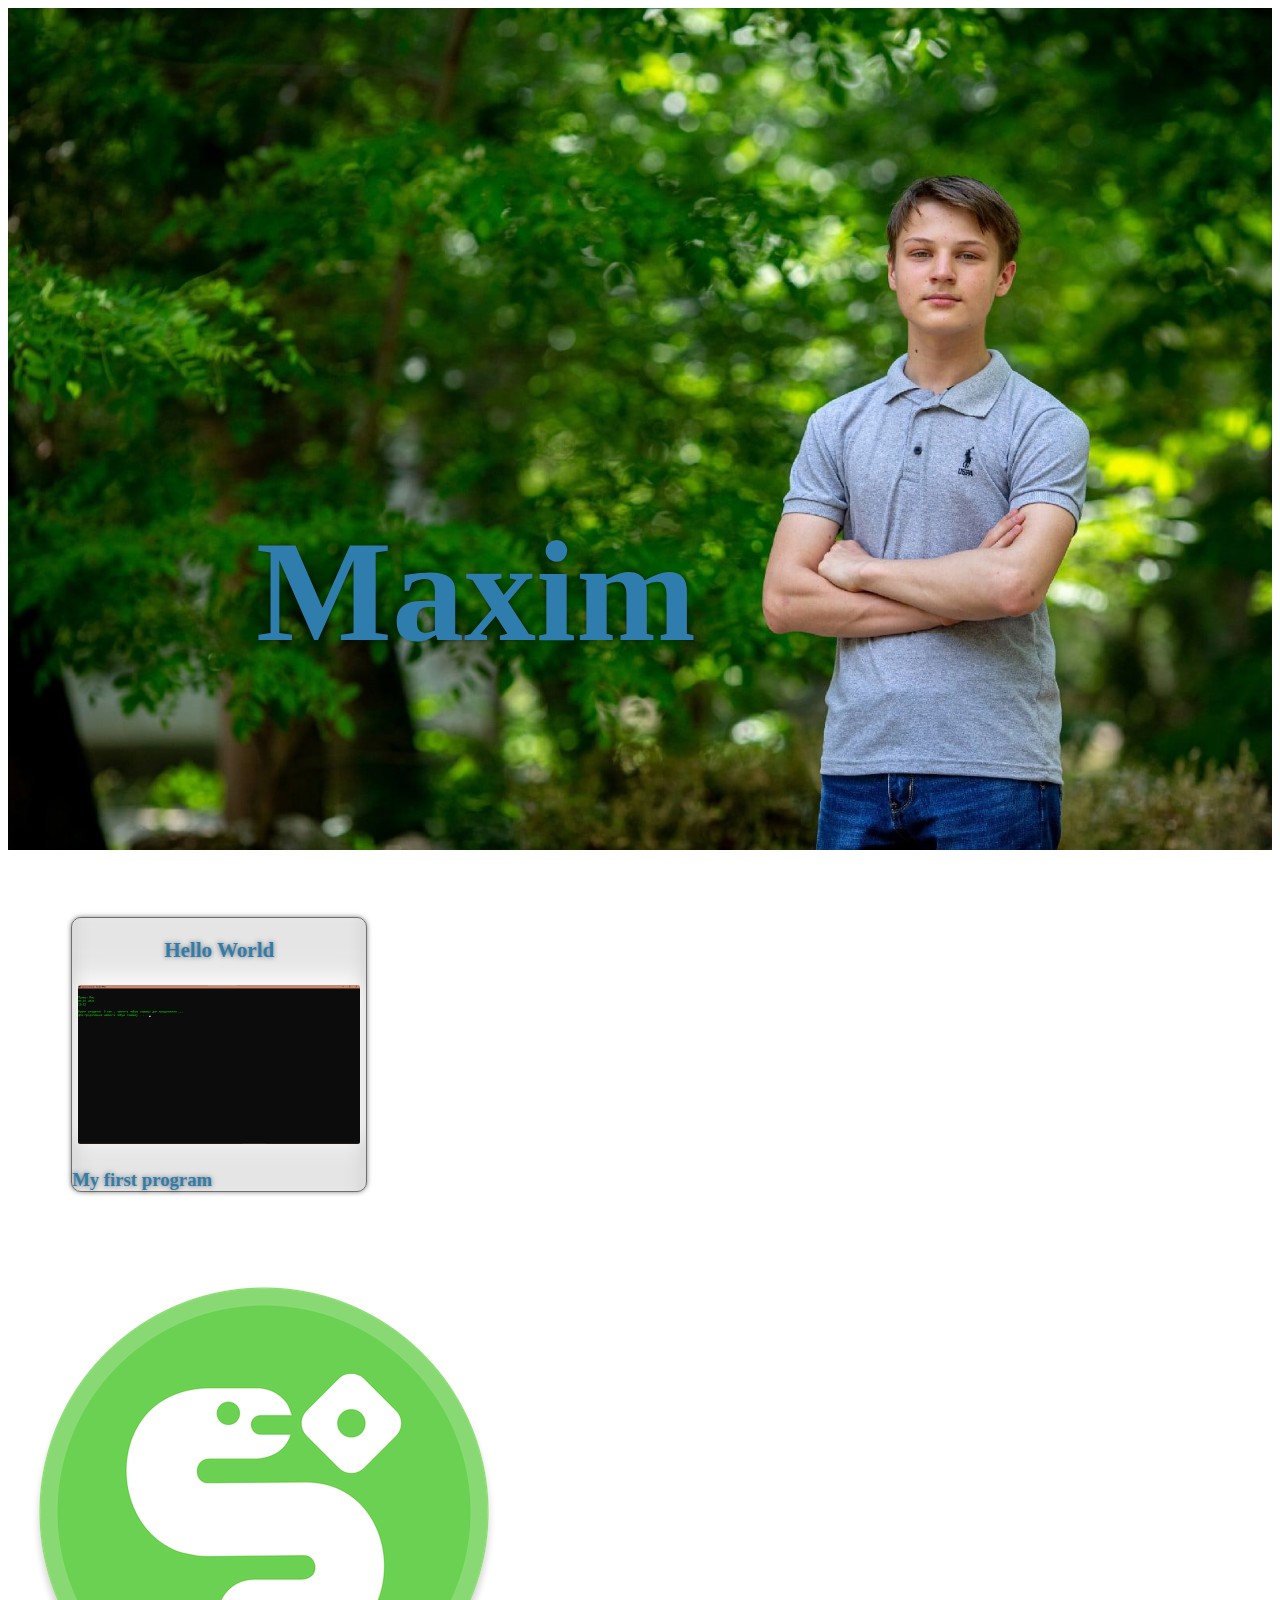
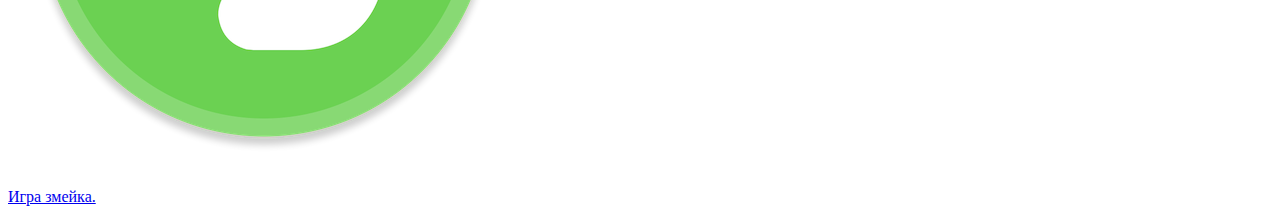
==== index.html @ 9c8da4fb "block alpha" ====
﻿<!DOCTYPE html>
<html lang="en">
<head>
    <meta charset="UTF-8">
    <meta name="viewport" content="width=device-width, initial-scale=1.0">
    <title>Portfolio</title>
    <!-- Bootstrap CSS (jsDelivr CDN) -->
  <link href="https://cdn.jsdelivr.net/npm/bootstrap@5.0.0/dist/css/bootstrap.min.css" rel="stylesheet" integrity="sha384-wEmeIV1mKuiNpC+IOBjI7aAzPcEZeedi5yW5f2yOq55WWLwNGmvvx4Um1vskeMj0" crossorigin="anonymous">
  <!-- Bootstrap Bundle JS (jsDelivr CDN) -->
  <script defer src="https://cdn.jsdelivr.net/npm/bootstrap@5.0.0/dist/js/bootstrap.bundle.min.js" integrity="sha384-p34f1UUtsS3wqzfto5wAAmdvj+osOnFyQFpp4Ua3gs/ZVWx6oOypYoCJhGGScy+8" crossorigin="anonymous">
  </script>
    <link rel="shortcut icon" href="js/Snake/snake.ico" type="image/x-icon">
    <link rel="stylesheet" href="css/style.css">
</head>
<body>
    <header>
        <div class="img-fluid">
            <img src="img/photo.jpg" class="header-img" alt="">
            <p class="header-text">Maxim</p>
        </div>
    </header>
    <main>
        <!--MY PROGRAMS-->
        <section>
            <div class='program'>
                <div class='prog-name'>
                    <h3>Hello World</h3>
                </div>
                <div class='prog-image'>
                    <img src="img/Hello World(batch).png" class='prog-image' alt="">
                </div>
                <div class='prog-desc'>
                    <h3>My first program</h3>
                </div>
            </div>
        </section>
    </main>
    <footer class='footer'>
        <a href="js/Snake/snake.html"
		onclick="window.open(this.href, '', 'scrollbars=1, height='+Math.min(710, screen.availHeight)+', width='+Math.min(835, screen.availWidth)); return false;">
		<img src="js/Snake/Snake.png"/><br />
        <p>Игра змейка.</p>
    </a>
    </footer>
    <script src="js/Script.js"></script>
    <script src="style.css"></script>
</body>
</html>
---- css/style.css ----
header{
    left: 0px;
    right: 0px;
    top: 0px;
}

/* MAXIM */
.header-text{
    position:absolute;
    left: 20%;
    right: 10%;
    top: 40%;
    bottom: 40%;

    font-family: Verdana;
    font-style: normal;
    font-weight: bold;
    font-size: 144px;
    line-height: 175px;

    color: #2F7DAC;

    text-shadow: 0px 0px 5px rgba(0, 0, 0, 0.5);
}

.header-img{
    width: 100%;
    height: auto;
}

#title{
    background-color:Red;
}

.program{
    margin: 5%;
    width: 296px;
    height: 275px;
    left: 23px;
    top: 16px;
    background: #FFFFFF;
    border: 1px solid #6F6F6F;
    box-sizing: border-box;
    box-shadow: 0px 0px 5px rgba(0, 0, 0, 0.5), inset 0px -50px 20px rgba(0, 0, 0, 0.1), inset 0px 60px 25px rgba(0, 0, 0, 0.1);
    border-radius: 10px;
}

.prog-name{
    /* Name */
    margin: 5%;
    top: 32px;
    text-align: center;
    
    font-family: Verdana;
    font-style: normal;
    font-weight: bold;
    font-size: 18px;
    line-height: 22px;
    /* identical to box height */
    
    
    color: #2F7DAC;
    
    text-shadow: 0px 0px 5px rgba(0, 0, 0, 0.5);
}

.prog-image{
    margin: 1%;
    width: 98%;
    right: 38.33px;
    top: 23.67%;
    bottom: 23.71%;
    border-radius: 2px;
}

.prog-desc{
    text-align: left;
    
    font-family: Verdana;
    font-style: normal;
    font-weight: bold;
    font-size: 16px;
    line-height: 19px;
    /* identical to box height */
    
    
    color: #2F7DAC;
    
    text-shadow: 0px 0px 5px rgba(0, 0, 0, 0.5);
}
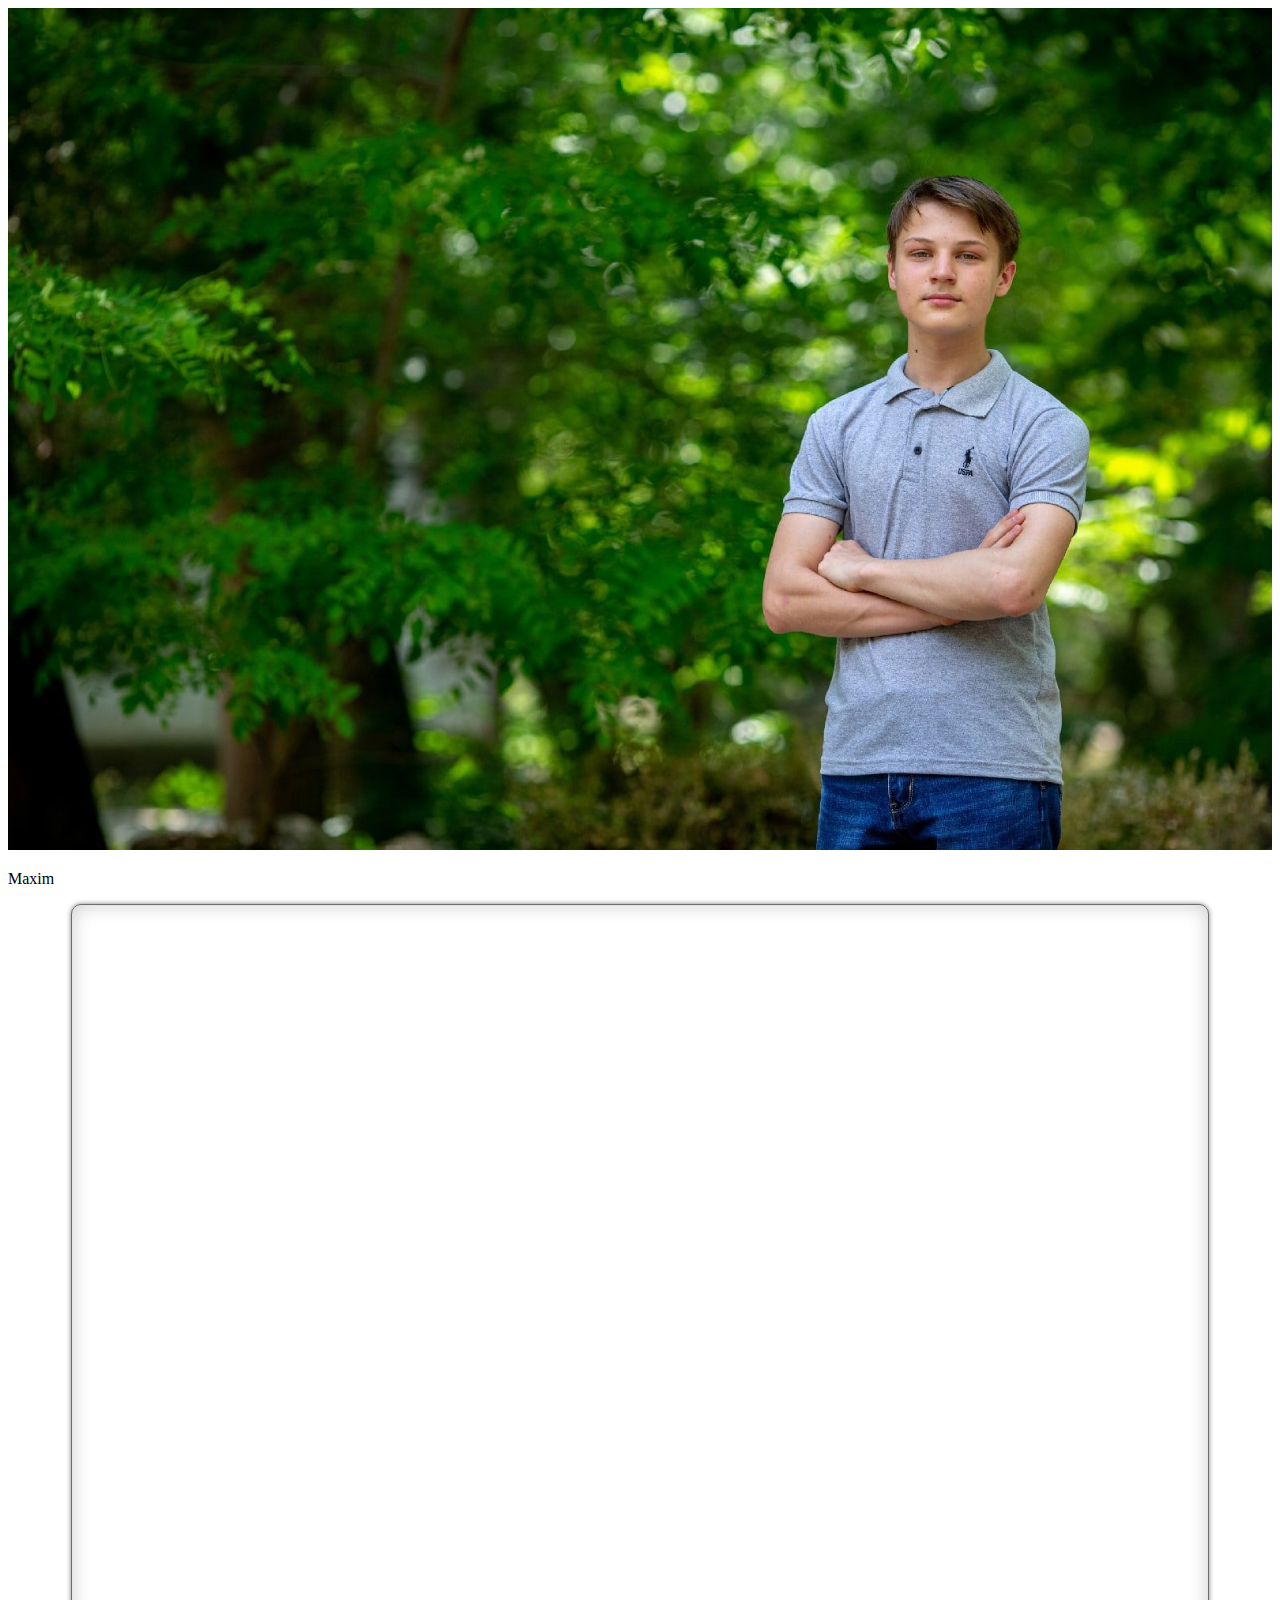
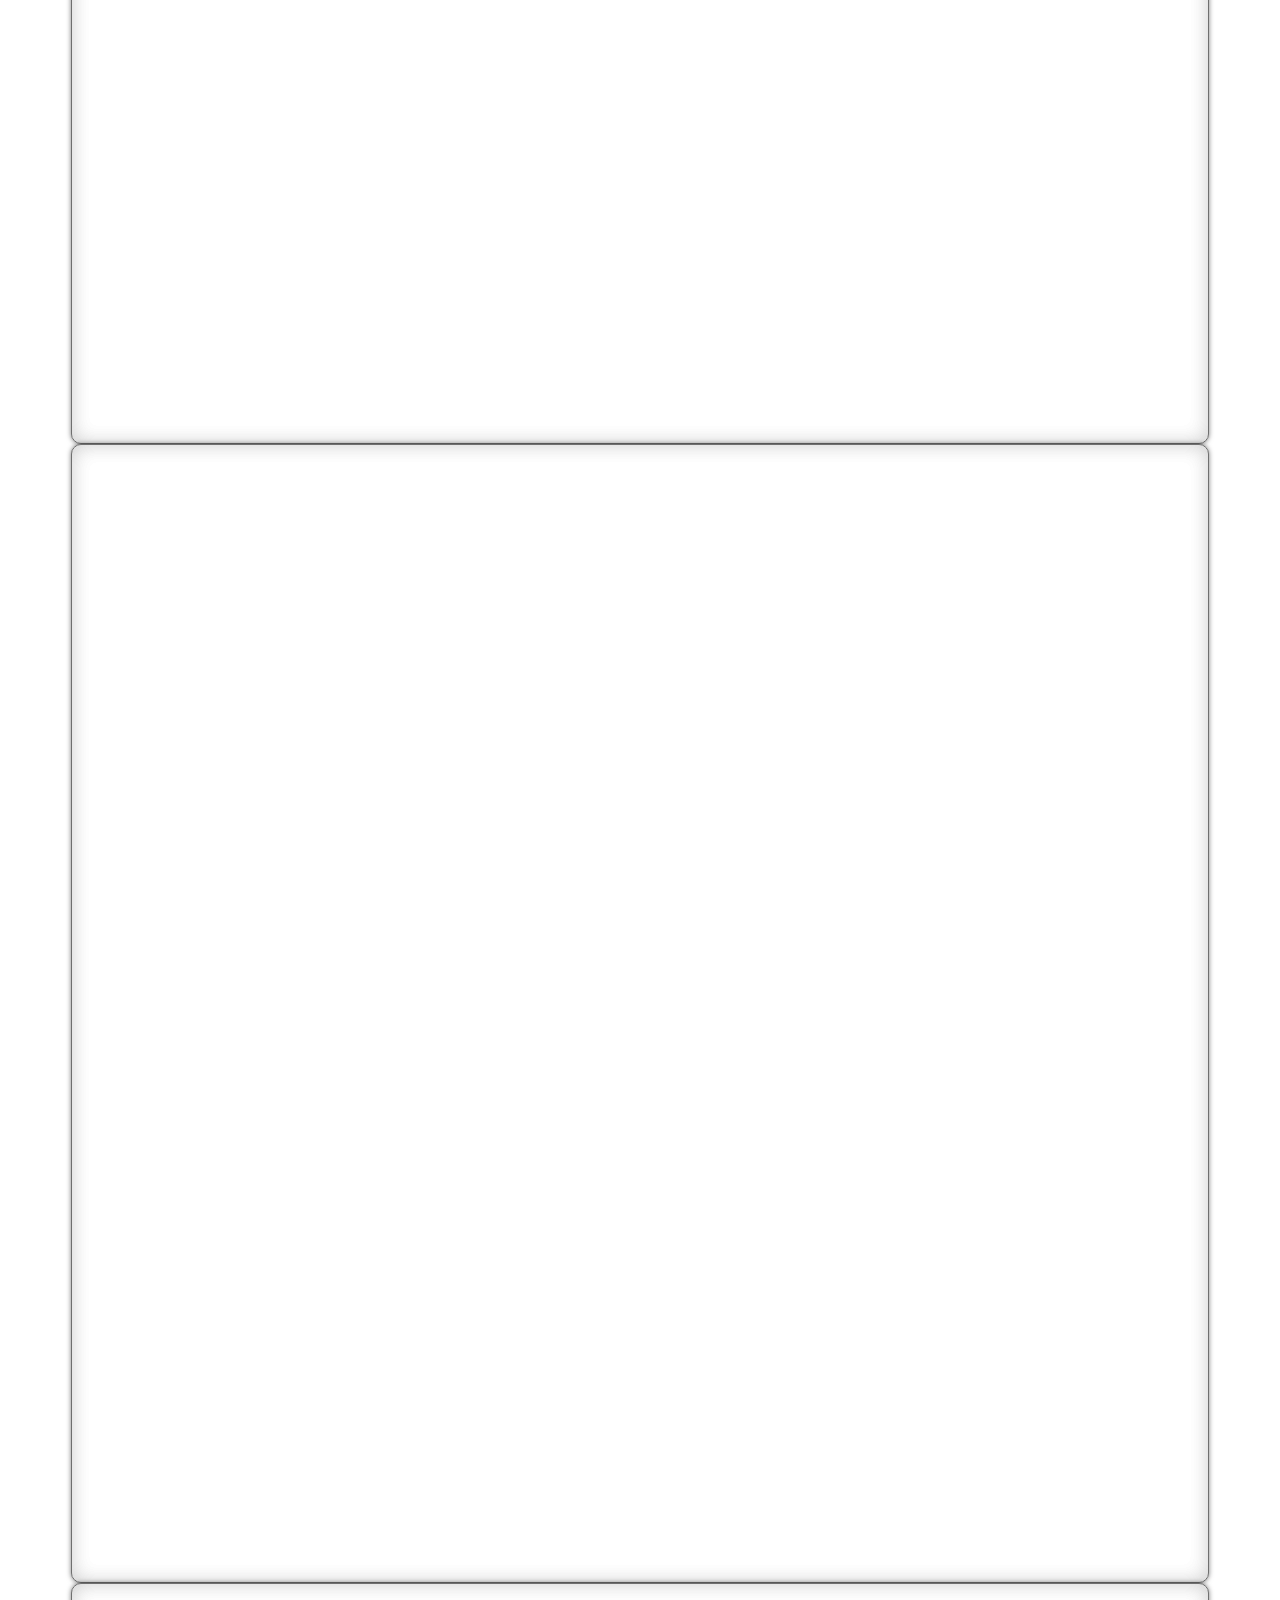
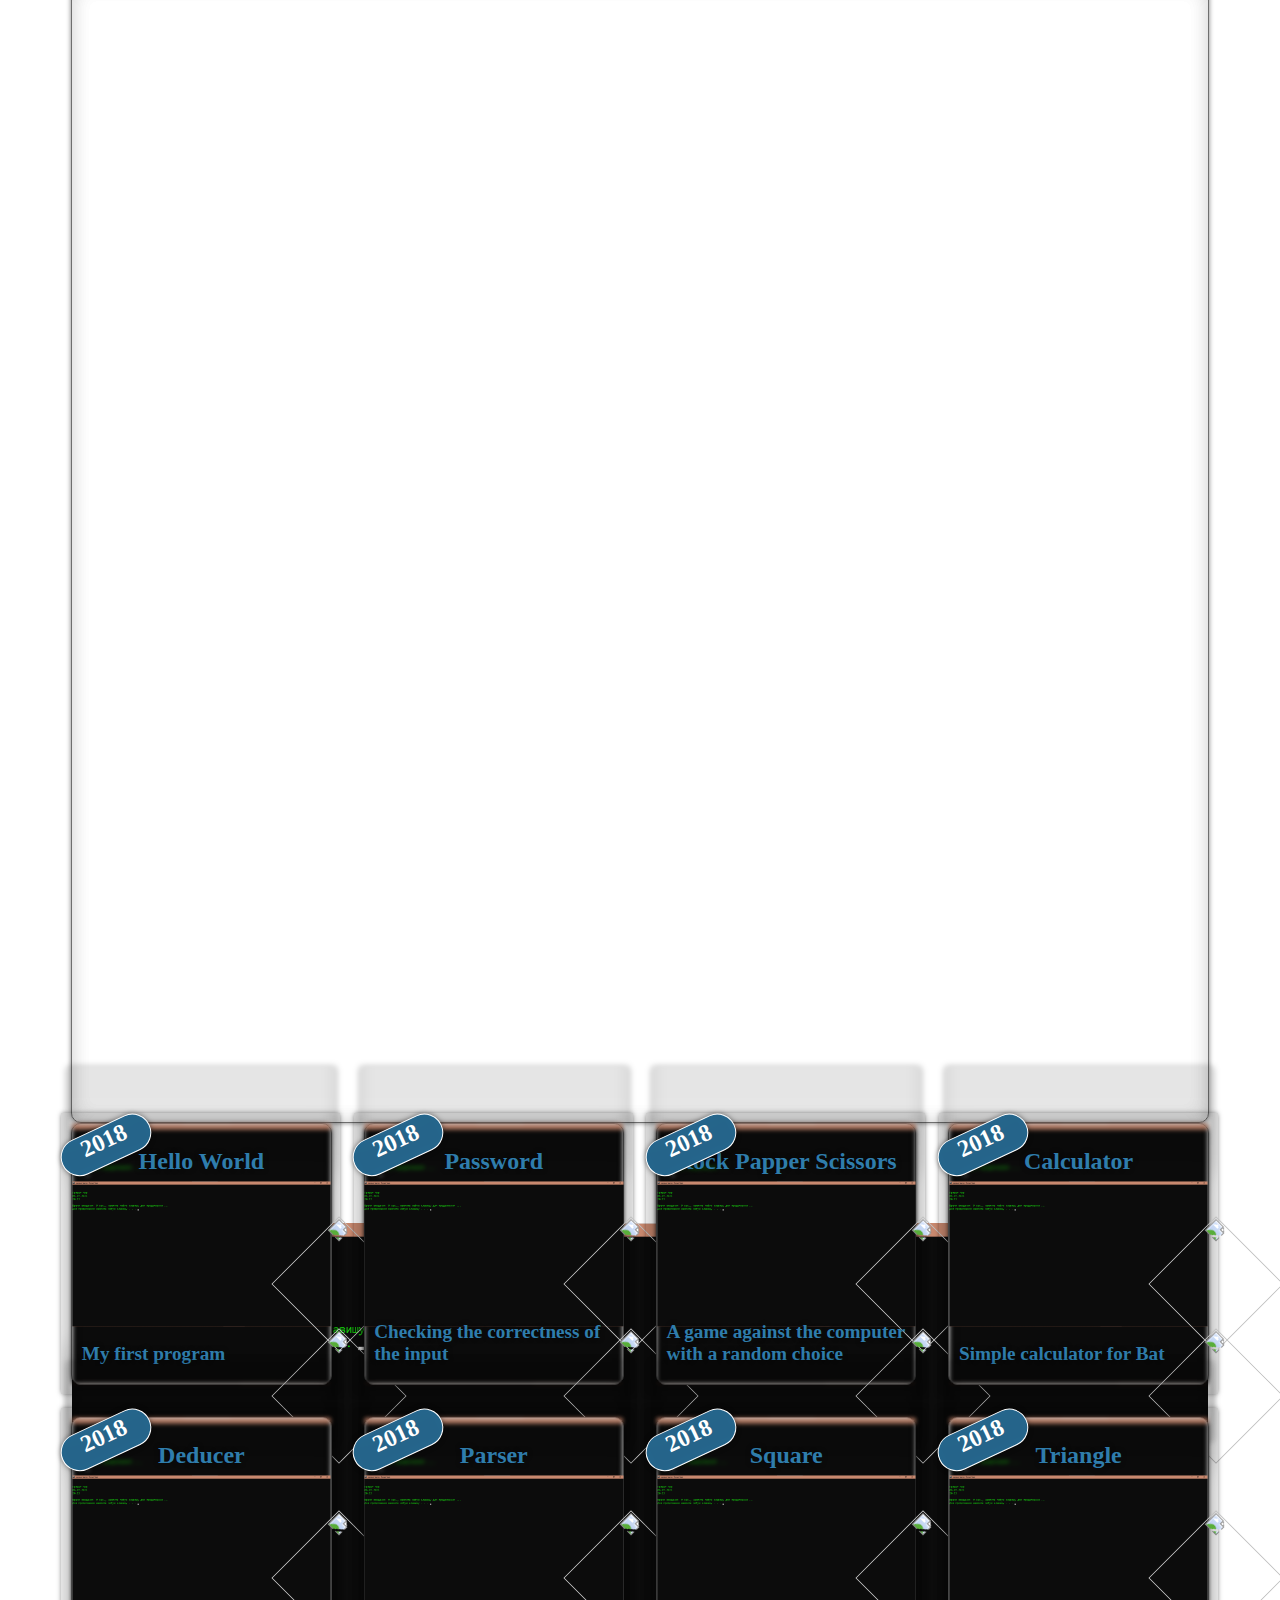
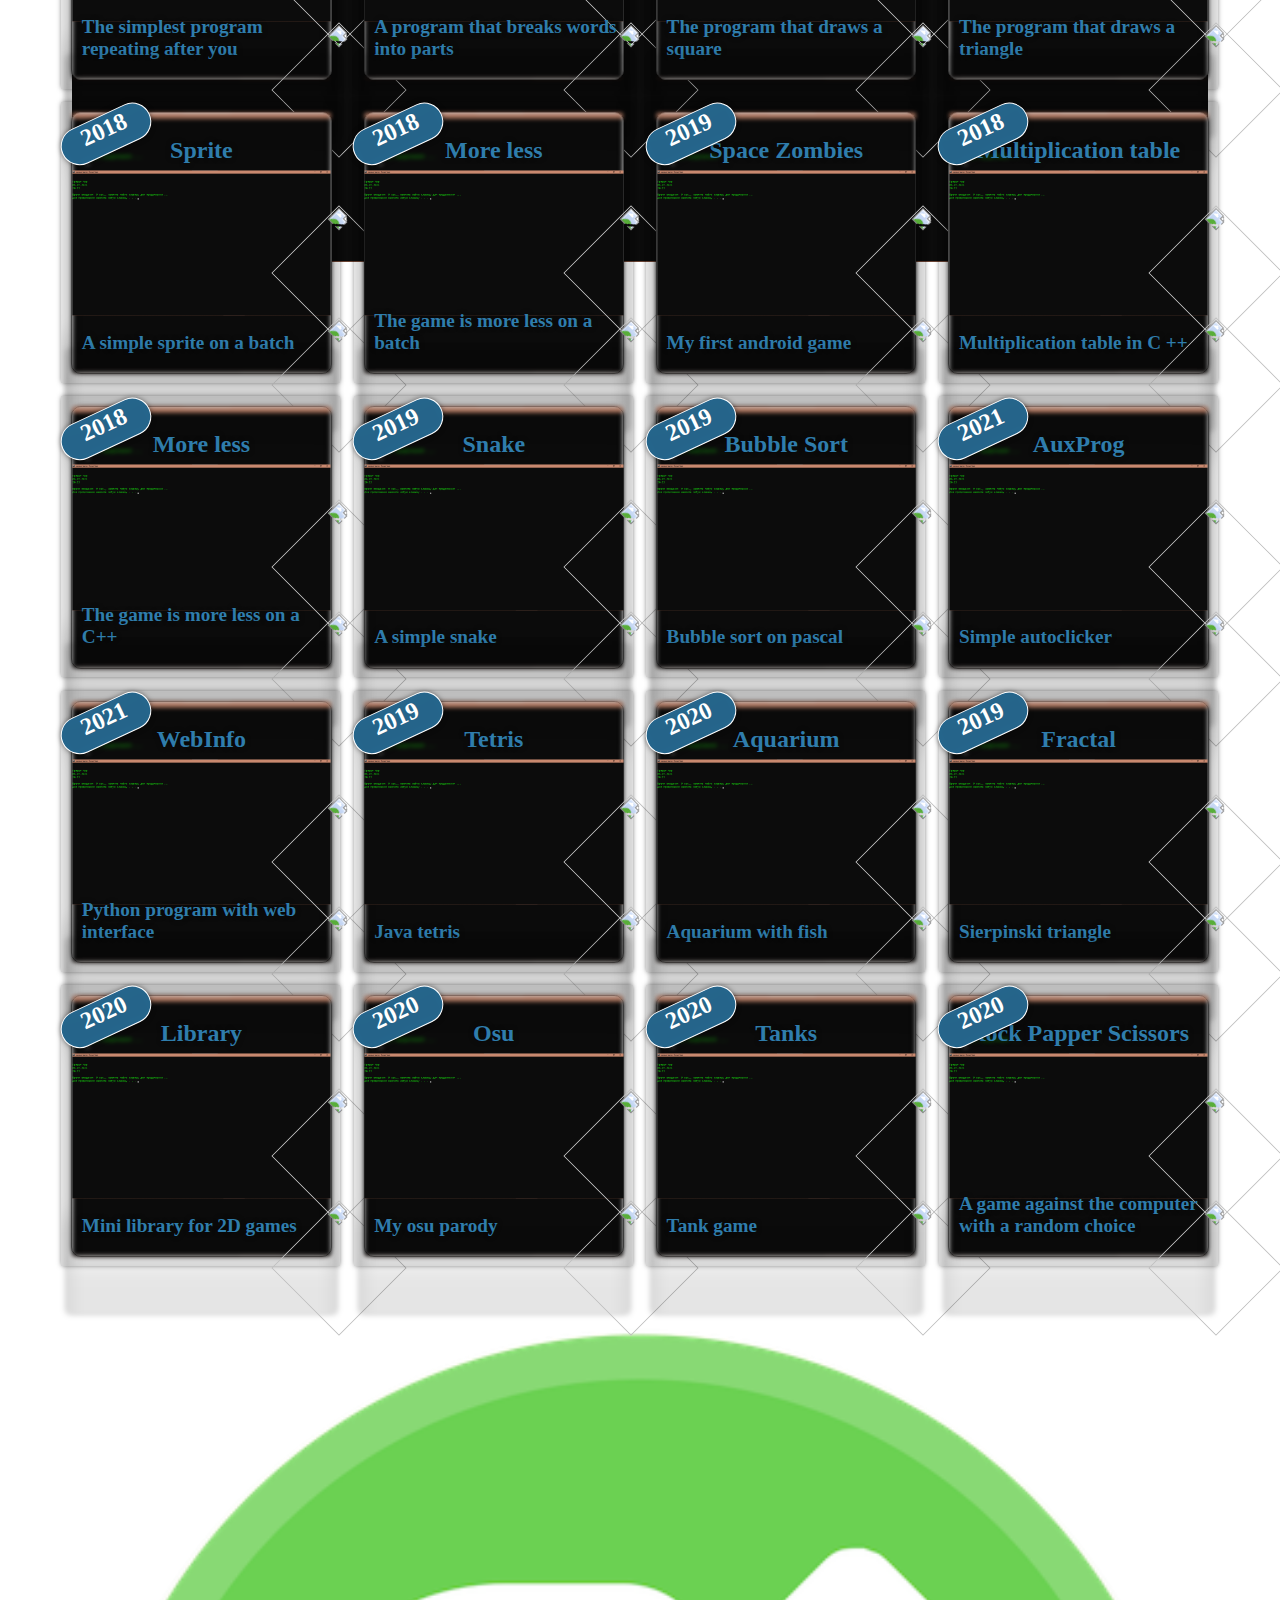
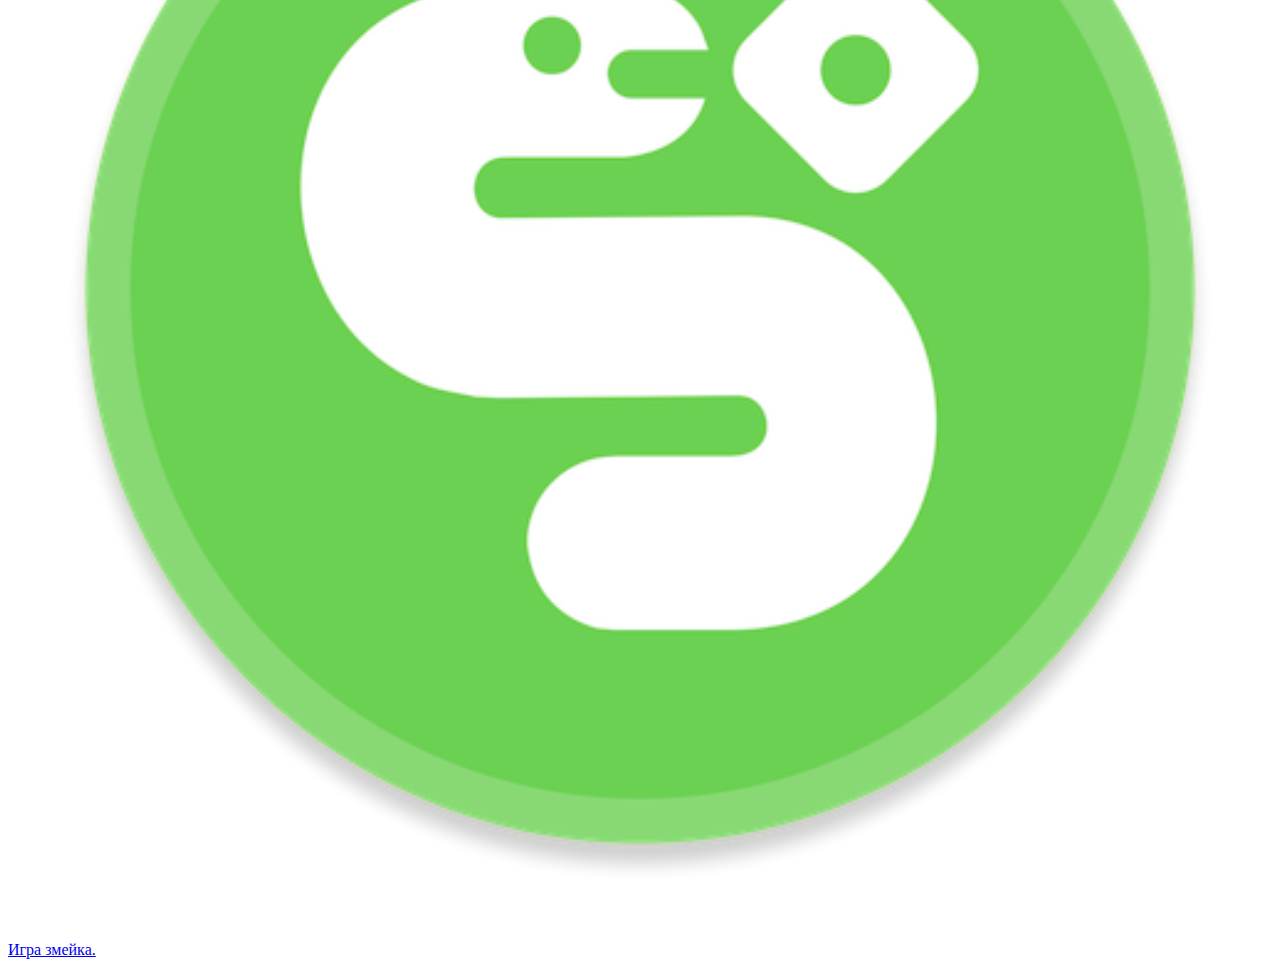
==== commit 58bf24af: "progress" ====
--- a/index.html
+++ b/index.html
@@ -10,7 +10,8 @@
   <script defer src="https://cdn.jsdelivr.net/npm/bootstrap@5.0.0/dist/js/bootstrap.bundle.min.js" integrity="sha384-p34f1UUtsS3wqzfto5wAAmdvj+osOnFyQFpp4Ua3gs/ZVWx6oOypYoCJhGGScy+8" crossorigin="anonymous">
   </script>
     <link rel="shortcut icon" href="js/Snake/snake.ico" type="image/x-icon">
-    <link rel="stylesheet" href="css/style.css">
+    <!--<link rel="stylesheet" href="css/style.css">-->
+    <link rel="stylesheet" href="css/style_.css">
 </head>
 <body>
     <header>
@@ -21,8 +22,17 @@
     </header>
     <main>
         <!--MY PROGRAMS-->
+        <section id="programs">
+            <!--Секция кода программы-->
+        </section>
+
         <section>
             <div class='program'>
+                <div class='prog-year-bg'>
+                </div>
+                <div class='prog-year'>
+                    <h4>2018</h4>
+                </div>
                 <div class='prog-name'>
                     <h3>Hello World</h3>
                 </div>
@@ -33,6 +43,44 @@
                     <h3>My first program</h3>
                 </div>
             </div>
+
+            <div class='program'>
+                <div class='prog-year-bg'>
+                </div>
+                <div class='prog-year'>
+                    <h4>2018</h4>
+                </div>
+                <div class='prog-name'>
+                    <h3>Hello World</h3>
+                </div>
+                <div class='prog-image'>
+                    <img src="img/Hello World(batch).png" class='prog-image' alt="">
+                </div>
+                <div class='prog-desc'>
+                    <h3>My first program</h3>
+                </div>
+            </div> 
+
+            <div class='program'>
+                <div class='prog-year-bg'>
+                </div>
+                <div class='prog-year'>
+                    <h4>2018</h4>
+                </div>
+                <div class='prog-name'>
+                    <h3>Hello World</h3>
+                </div>
+                <div class='prog-image'>
+                    <img src="img/Hello World(batch).png" class='prog-image' alt="">
+                </div>
+                <div class='prog-desc'>
+                    <h3>My first program</h3>
+                </div>
+            </div> 
+        </section>
+        <section id="style_">
+            <!--Пример секции-->
+
         </section>
     </main>
     <footer class='footer'>
--- a/css/style_.css
+++ b/css/style_.css
@@ -0,0 +1,117 @@
+main{
+    margin:0 5%;
+}
+
+section{
+    display:grid;
+}
+
+img{
+    width:100%;
+    height:100%;
+}
+
+#style_{
+    grid-template-columns:repeat(4, 1fr);
+    gap:2em;
+}
+
+.program{
+    height:0;
+    position:relative;
+    padding-top:100%;
+    background: #FFFFFF;
+    border: 1px solid #6F6F6F;
+    box-sizing: border-box;
+    box-shadow: 0px 0px 5px rgba(0, 0, 0, 0.5), inset 0px 0px 20px rgba(0, 0, 0, 0.1), inset 0px 0px 20px rgba(0, 0, 0, 0.1);
+    border-radius: 10px;
+}
+
+.pr-bg_img{
+    position:absolute;
+    padding: 22% 2%;
+    top:50%;
+    left:50%;
+    transform:translate(-50%, -50%);
+    object-fit:cover;
+    filter:blur(2px);
+    box-shadow: 0px 0px 5px rgba(0, 0, 0, 0.5), inset 0px -50px 20px rgba(0, 0, 0, 0.1), inset 0px 60px 25px rgba(0, 0, 0, 0.1);
+}
+
+.pr-image{
+    position:absolute;
+    padding: 4%;
+    top:50%;
+    left:50%;
+    transform:translate(-50%, -50%);
+    object-fit:contain;
+    box-shadow: 0px 0px 5px rgba(0, 0, 0, 0.5), inset 0px -50px 20px rgba(0, 0, 0, 0.1), inset 0px 60px 25px rgba(0, 0, 0, 0.1);
+}
+
+.pr-year{
+    position:absolute;
+    width:3.9em;
+    height: 1.5em;
+    top:0.1em;
+    left:-0.6em;
+    text-align: center;
+    color: white;
+    transform:rotate(-25deg);
+    font-size:1.5em;
+
+    background: #2F7DAC;
+    border: 1px solid #FFFFFF;
+    border-radius:1em;
+
+    font-family: Verdana;
+    font-style: normal;
+    font-weight: bold;
+    box-shadow: 0px 0px 5px rgba(0, 0, 0, 0.5), inset 0px -50px 20px rgba(0, 0, 0, 0.1), inset 0px 60px 25px rgba(0, 0, 0, 0.1);
+}
+
+.pr-lang{
+    position:absolute;
+    top:7em;
+    right:-3.5em;
+    transform:rotate(45deg);
+}
+
+.pr-tool{
+    position:absolute;
+    top:14em;
+    right:-3.5em;
+    transform:rotate(45deg);
+}
+
+.pr-text{
+    position:absolute;
+    bottom:1em;
+    left:0.5em;
+    font-size: 1.2em;
+    color:#2F7DAC;
+
+
+    font-family: Verdana;
+    font-style: normal;
+    font-weight: bold;
+    text-shadow: 0px 0px 5px rgba(0, 0, 0, 0.5);
+}
+
+.pr-name{
+    position:absolute;
+    width: 100%;
+    top: 1em;
+    font-size:1.5em;
+    text-align: center;
+    color:#2F7DAC;
+
+    font-family: Verdana;
+    font-style: normal;
+    font-weight: bold;
+    text-shadow: 0px 0px 5px rgba(0, 0, 0, 0.5);
+}
+
+.logo{
+    width:96px;
+    height:96px;
+}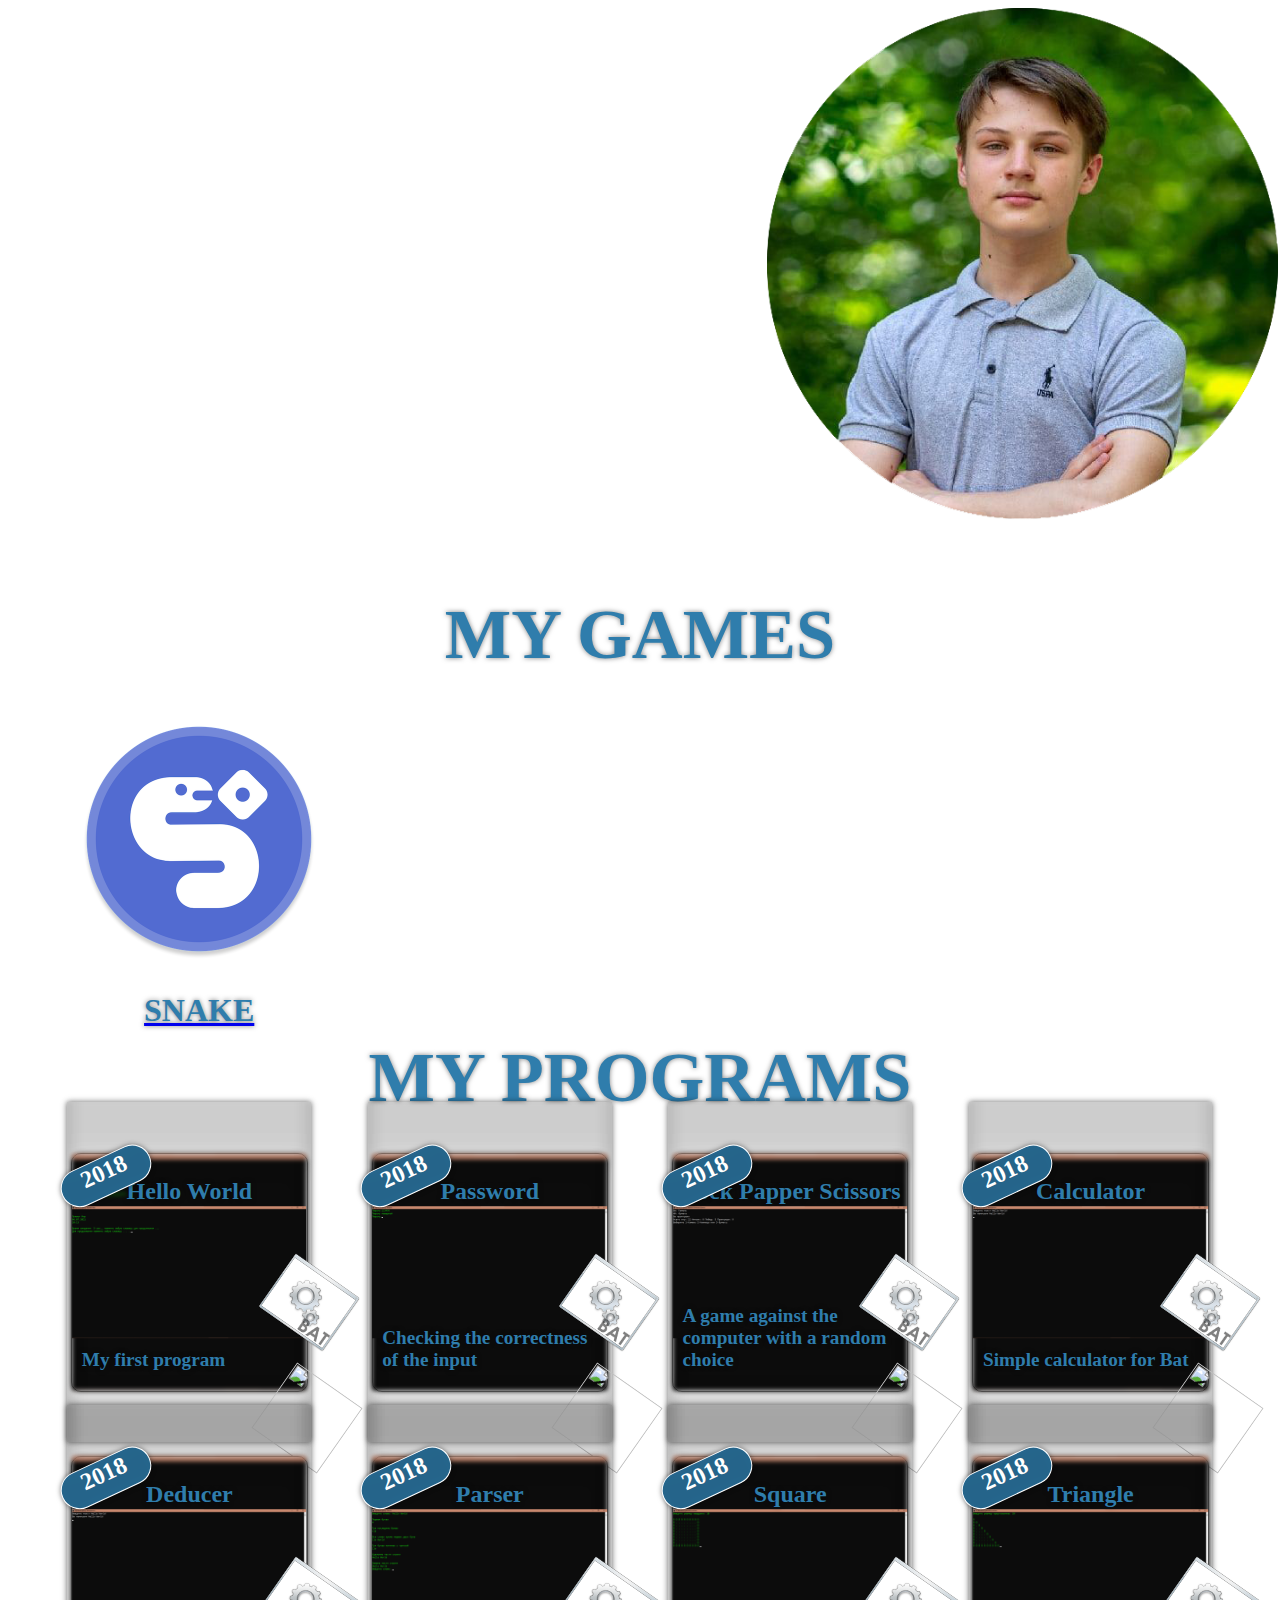
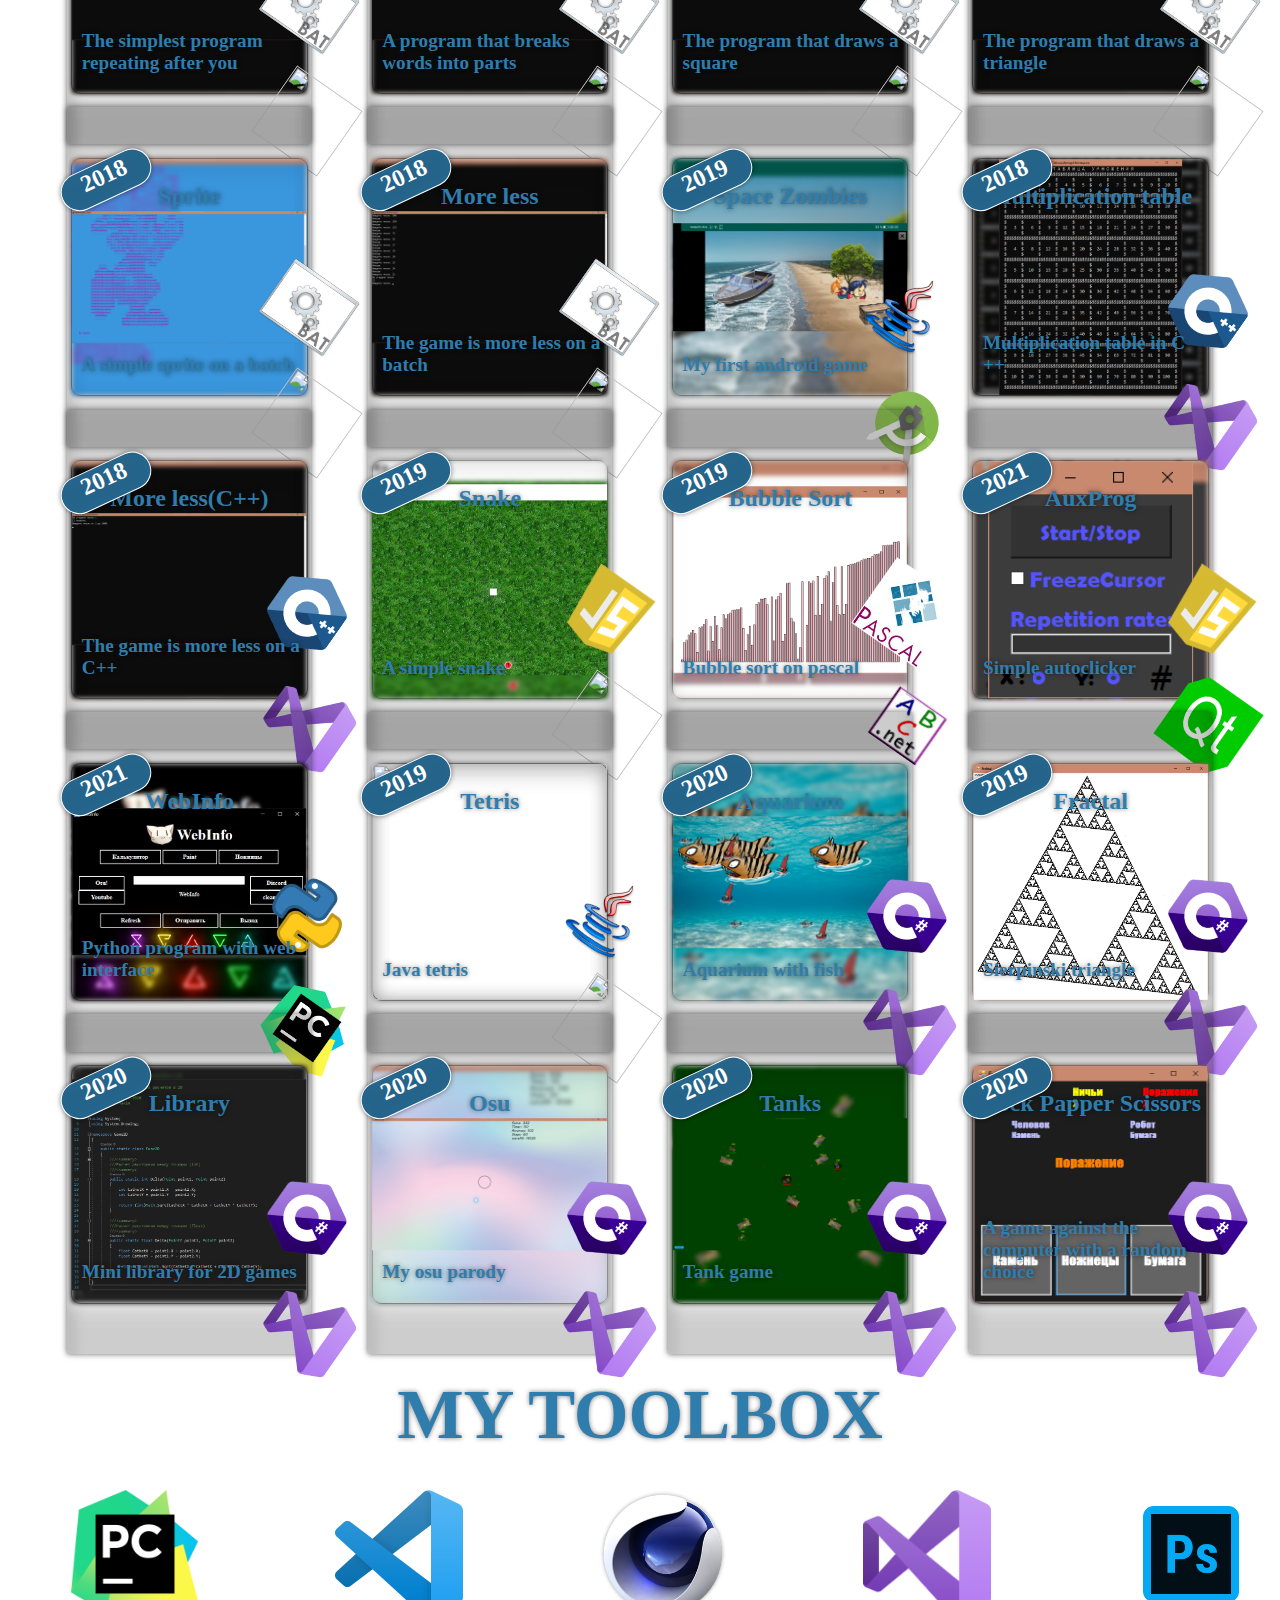
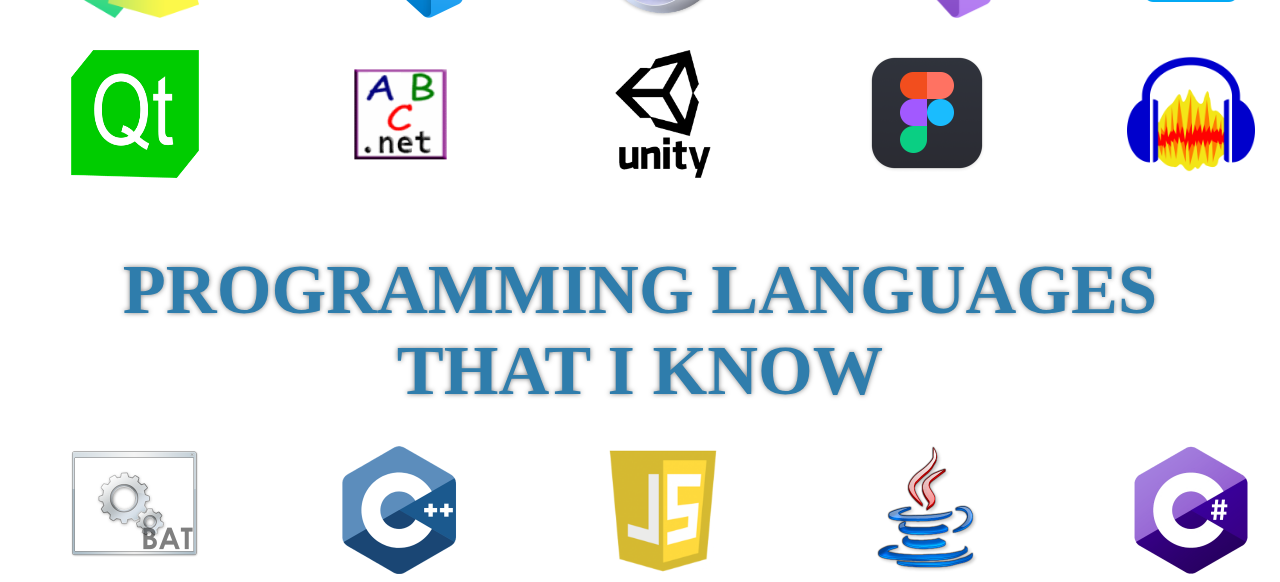
==== commit 14eaa524: "asd" ====
--- a/index.html
+++ b/index.html
@@ -10,87 +10,44 @@
   <script defer src="https://cdn.jsdelivr.net/npm/bootstrap@5.0.0/dist/js/bootstrap.bundle.min.js" integrity="sha384-p34f1UUtsS3wqzfto5wAAmdvj+osOnFyQFpp4Ua3gs/ZVWx6oOypYoCJhGGScy+8" crossorigin="anonymous">
   </script>
     <link rel="shortcut icon" href="js/Snake/snake.ico" type="image/x-icon">
-    <!--<link rel="stylesheet" href="css/style.css">-->
-    <link rel="stylesheet" href="css/style_.css">
+    <link rel="stylesheet" href="css/style.css">
 </head>
 <body>
     <header>
-        <div class="img-fluid">
-            <img src="img/photo.jpg" class="header-img" alt="">
-            <p class="header-text">Maxim</p>
+        <div class = "photo">
+            <img src="img/photo.png" class="avatar">
         </div>
     </header>
     <main>
+        <!--MY GAMES-->
+        <h3>MY GAMES</h3>
+        <section id="games">
+        <!--Секция игр-->
+        <a href="js/Snake/snake.html"
+		    onclick="window.open(this.href, '', 'scrollbars=1, height='+Math.min(710, screen.availHeight)+', width='+Math.min(835, screen.availWidth)); return false;">
+		    <img class="game" src="js/Snake/Snake.png"/><br />
+            <h1>SNAKE</h1>
+        </a>
+        </section>
         <!--MY PROGRAMS-->
+        <h3>MY PROGRAMS</h3>
         <section id="programs">
             <!--Секция кода программы-->
         </section>
-
-        <section>
-            <div class='program'>
-                <div class='prog-year-bg'>
-                </div>
-                <div class='prog-year'>
-                    <h4>2018</h4>
-                </div>
-                <div class='prog-name'>
-                    <h3>Hello World</h3>
-                </div>
-                <div class='prog-image'>
-                    <img src="img/Hello World(batch).png" class='prog-image' alt="">
-                </div>
-                <div class='prog-desc'>
-                    <h3>My first program</h3>
-                </div>
-            </div>
-
-            <div class='program'>
-                <div class='prog-year-bg'>
-                </div>
-                <div class='prog-year'>
-                    <h4>2018</h4>
-                </div>
-                <div class='prog-name'>
-                    <h3>Hello World</h3>
-                </div>
-                <div class='prog-image'>
-                    <img src="img/Hello World(batch).png" class='prog-image' alt="">
-                </div>
-                <div class='prog-desc'>
-                    <h3>My first program</h3>
-                </div>
-            </div> 
-
-            <div class='program'>
-                <div class='prog-year-bg'>
-                </div>
-                <div class='prog-year'>
-                    <h4>2018</h4>
-                </div>
-                <div class='prog-name'>
-                    <h3>Hello World</h3>
-                </div>
-                <div class='prog-image'>
-                    <img src="img/Hello World(batch).png" class='prog-image' alt="">
-                </div>
-                <div class='prog-desc'>
-                    <h3>My first program</h3>
-                </div>
-            </div> 
+        <!--TOOLBOX-->
+        <h3>MY TOOLBOX</h3>
+        <section id="tools">
+            <!--Секция инструментов-->
         </section>
-        <section id="style_">
-            <!--Пример секции-->
-
+        <h3>PROGRAMMING LANGUAGES THAT I KNOW</h3>
+        <section id="languages">
+            <!--Секция языков программирования-->
         </section>
     </main>
     <footer class='footer'>
-        <a href="js/Snake/snake.html"
-		onclick="window.open(this.href, '', 'scrollbars=1, height='+Math.min(710, screen.availHeight)+', width='+Math.min(835, screen.availWidth)); return false;">
-		<img src="js/Snake/Snake.png"/><br />
-        <p>Игра змейка.</p>
-    </a>
     </footer>
     <script src="js/Script.js"></script>
-    <script src="style.css"></script>
+    <script src="js/ScriptTools.js"></script>
+    <script src="js/ScriptLanguage.js"></script>
 </body>
 </html>--- a/css/style.css
+++ b/css/style.css
@@ -1,90 +1,179 @@
-header{
-    left: 0px;
-    right: 0px;
-    top: 0px;
+main{
+    margin:0 5%;
 }
 
-/* MAXIM */
-.header-text{
-    position:absolute;
-    left: 20%;
-    right: 10%;
-    top: 40%;
-    bottom: 40%;
+section{
+    display:grid;
+}
+
+img{
+    width:100%;
+    height:100%;
+}
+
+.photo{
+    padding-left: 60%;
+}
+
+#games{
+    width:256px;
+    height:256px;
+}
+
+.game{
+    width:256px;
+    height:256px;
+}
+
+#programs{
+    grid-template-columns:repeat(4, 1fr);
+    gap: 4em;
+}
+
+h3{
+    font-size: 4.4em;
+    text-align: center;
+    color:#2F7DAC;
+    margin: 1em 0 0.5em;
 
     font-family: Verdana;
     font-style: normal;
     font-weight: bold;
-    font-size: 144px;
-    line-height: 175px;
-
-    color: #2F7DAC;
-
     text-shadow: 0px 0px 5px rgba(0, 0, 0, 0.5);
 }
 
-.header-img{
-    width: 100%;
-    height: auto;
-}
+h1{
+    font-size:2em;
+    text-align: center;
+    color:#2F7DAC;
 
-#title{
-    background-color:Red;
+    font-family: Verdana;
+    font-style: normal;
+    font-weight: bold;
+    text-shadow: 0px 0px 5px rgba(0, 0, 0, 0.5);
 }
 
 .program{
-    margin: 5%;
-    width: 296px;
-    height: 275px;
-    left: 23px;
-    top: 16px;
+    position:relative;
+    height:0%;
+    padding-top:100%;
     background: #FFFFFF;
     border: 1px solid #6F6F6F;
     box-sizing: border-box;
-    box-shadow: 0px 0px 5px rgba(0, 0, 0, 0.5), inset 0px -50px 20px rgba(0, 0, 0, 0.1), inset 0px 60px 25px rgba(0, 0, 0, 0.1);
+    box-shadow: 0px 0px 5px rgba(0, 0, 0, 0.5), inset 0px 0px 20px rgba(0, 0, 0, 0.1), inset 0px 0px 20px rgba(0, 0, 0, 0.1);
     border-radius: 10px;
 }
 
-.prog-name{
-    /* Name */
-    margin: 5%;
-    top: 32px;
+.pr-bg_img{
+    position:absolute;
+    padding: 22% 2%;
+    top:50%;
+    left:50%;
+    transform:translate(-50%, -50%);
+    object-fit:cover;
+    filter:blur(2px);
+    box-shadow: 0px 0px 5px rgba(0, 0, 0, 0.5), inset 0px -50px 20px rgba(0, 0, 0, 0.1), inset 0px 60px 25px rgba(0, 0, 0, 0.1);
+}
+
+.pr-image{
+    position:absolute;
+    padding: 22% 2%;
+    top:50%;
+    left:50%;
+    transform:translate(-50%, -50%);
+    object-fit:contain;
+    box-shadow: 0px 0px 5px rgba(0, 0, 0, 0.5), inset 0px -50px 20px rgba(0, 0, 0, 0.1), inset 0px 60px 25px rgba(0, 0, 0, 0.1);
+}
+
+.pr-year{
+    position:absolute;
+    width:3.9em;
+    height: 1.5em;
+    top:0.1em;
+    left:-0.6em;
     text-align: center;
-    
+    color: white;
+    transform:rotate(-25deg);
+    font-size:1.5em;
+
+    background: #2F7DAC;
+    border: 1px solid #FFFFFF;
+    border-radius:1em;
+
     font-family: Verdana;
     font-style: normal;
     font-weight: bold;
-    font-size: 18px;
-    line-height: 22px;
-    /* identical to box height */
-    
-    
-    color: #2F7DAC;
-    
+    box-shadow: 0px 0px 5px rgba(0, 0, 0, 0.5), inset 0px -50px 20px rgba(0, 0, 0, 0.1), inset 0px 60px 25px rgba(0, 0, 0, 0.1);
+}
+
+.pr-lang{
+    position:absolute;
+    top:7em;
+    right:-2.5em;
+    transform:rotate(35deg);
+}
+
+.pr-tool{
+    position:absolute;
+    top:14em;
+    right:-2.5em;
+    transform:rotate(35deg);
+}
+
+.pr-text{
+    position:absolute;
+    bottom:1em;
+    left:0.5em;
+    font-size: 1.2em;
+    color:#2F7DAC;
+
+
+    font-family: Verdana;
+    font-style: normal;
+    font-weight: bold;
     text-shadow: 0px 0px 5px rgba(0, 0, 0, 0.5);
 }
 
-.prog-image{
-    margin: 1%;
-    width: 98%;
-    right: 38.33px;
-    top: 23.67%;
-    bottom: 23.71%;
-    border-radius: 2px;
-}
+.pr-name{
+    position:absolute;
+    width: 100%;
+    top: 1em;
+    font-size:1.5em;
+    text-align: center;
+    color:#2F7DAC;
 
-.prog-desc{
-    text-align: left;
-    
     font-family: Verdana;
     font-style: normal;
     font-weight: bold;
-    font-size: 16px;
-    line-height: 19px;
-    /* identical to box height */
-    
-    
-    color: #2F7DAC;
-    
     text-shadow: 0px 0px 5px rgba(0, 0, 0, 0.5);
+}
+
+.logo{
+    width:80px;
+    height:80px;
+}
+
+#tools{
+    grid-template-columns:repeat(7, 14.5em);
+    gap:2em;
+}
+
+.tool{
+    width:128px;
+    height:128px;
+}
+
+#languages{
+    grid-template-columns:repeat(7, 14.5em);
+    gap:2em;
+}
+
+.language{
+    width:128px;
+    height:128px;
+}
+
+.avatar{
+    width:512px;
+    height:512px;
 }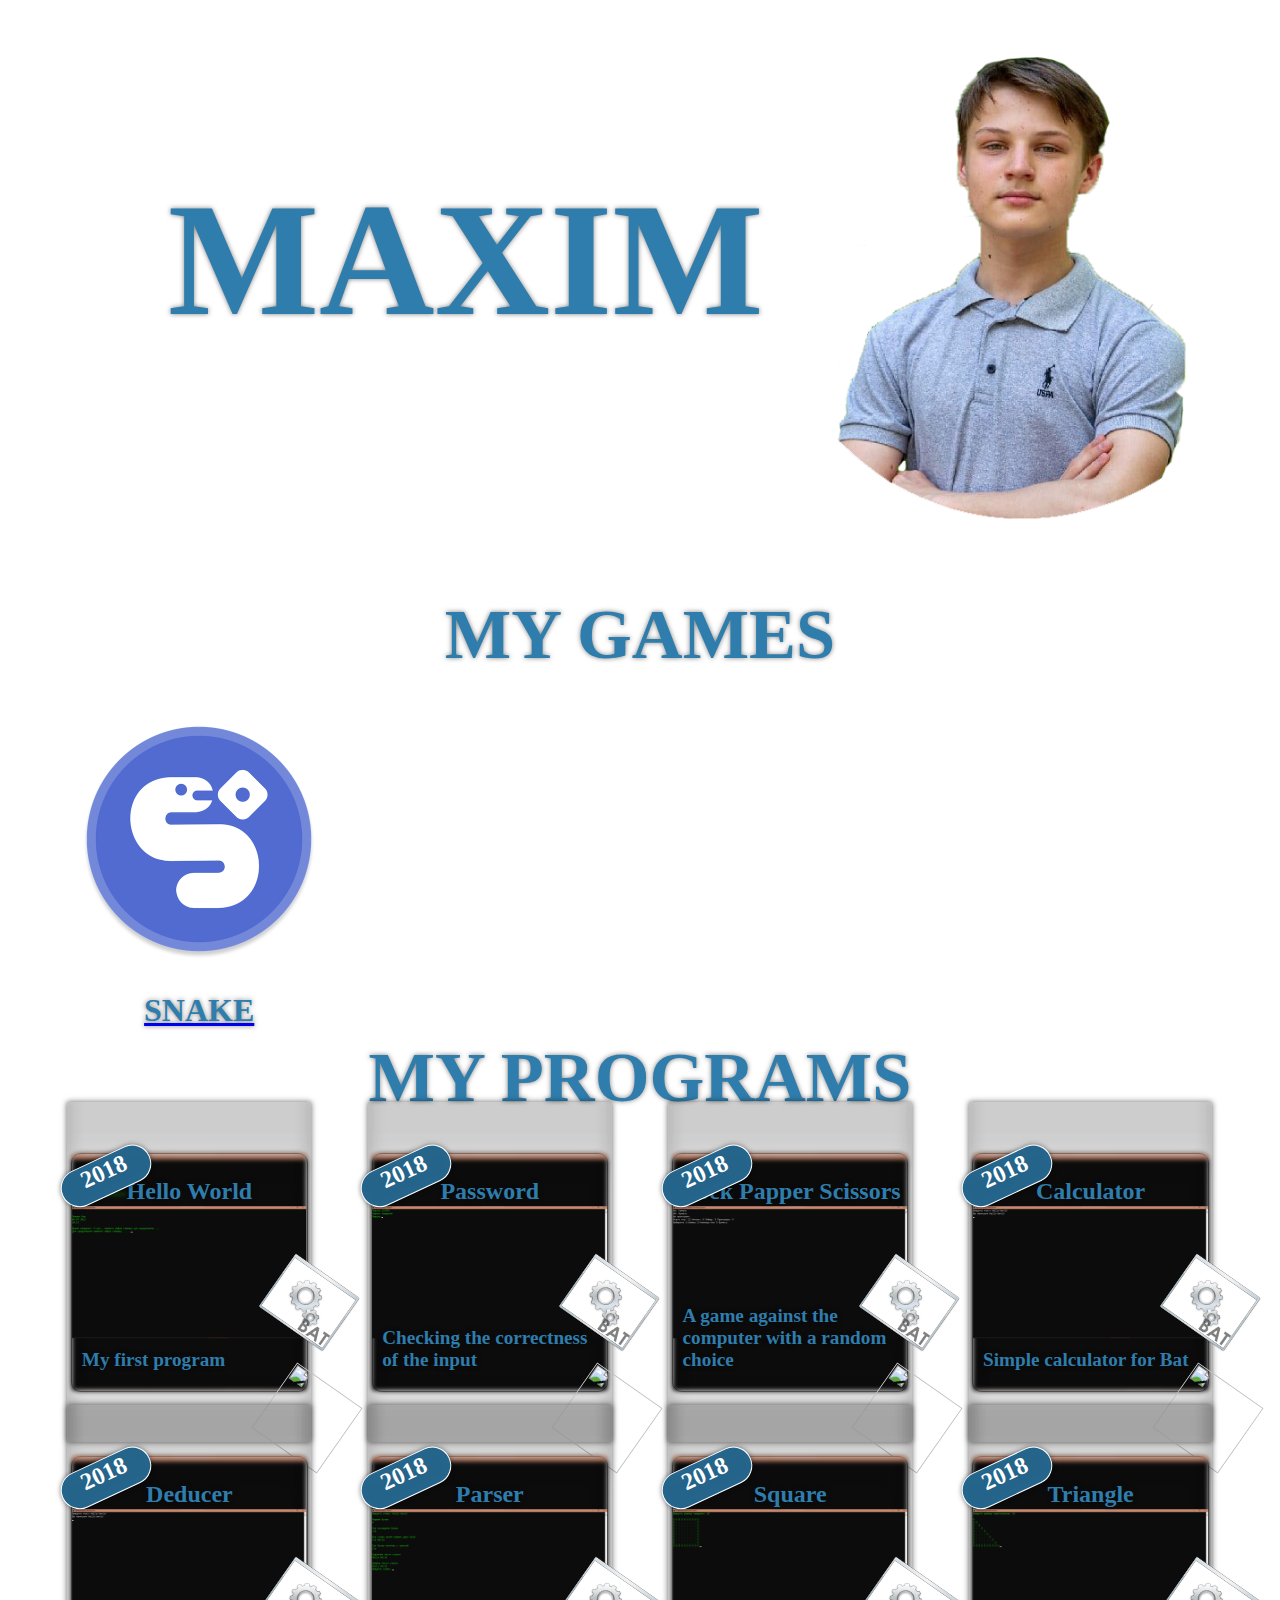
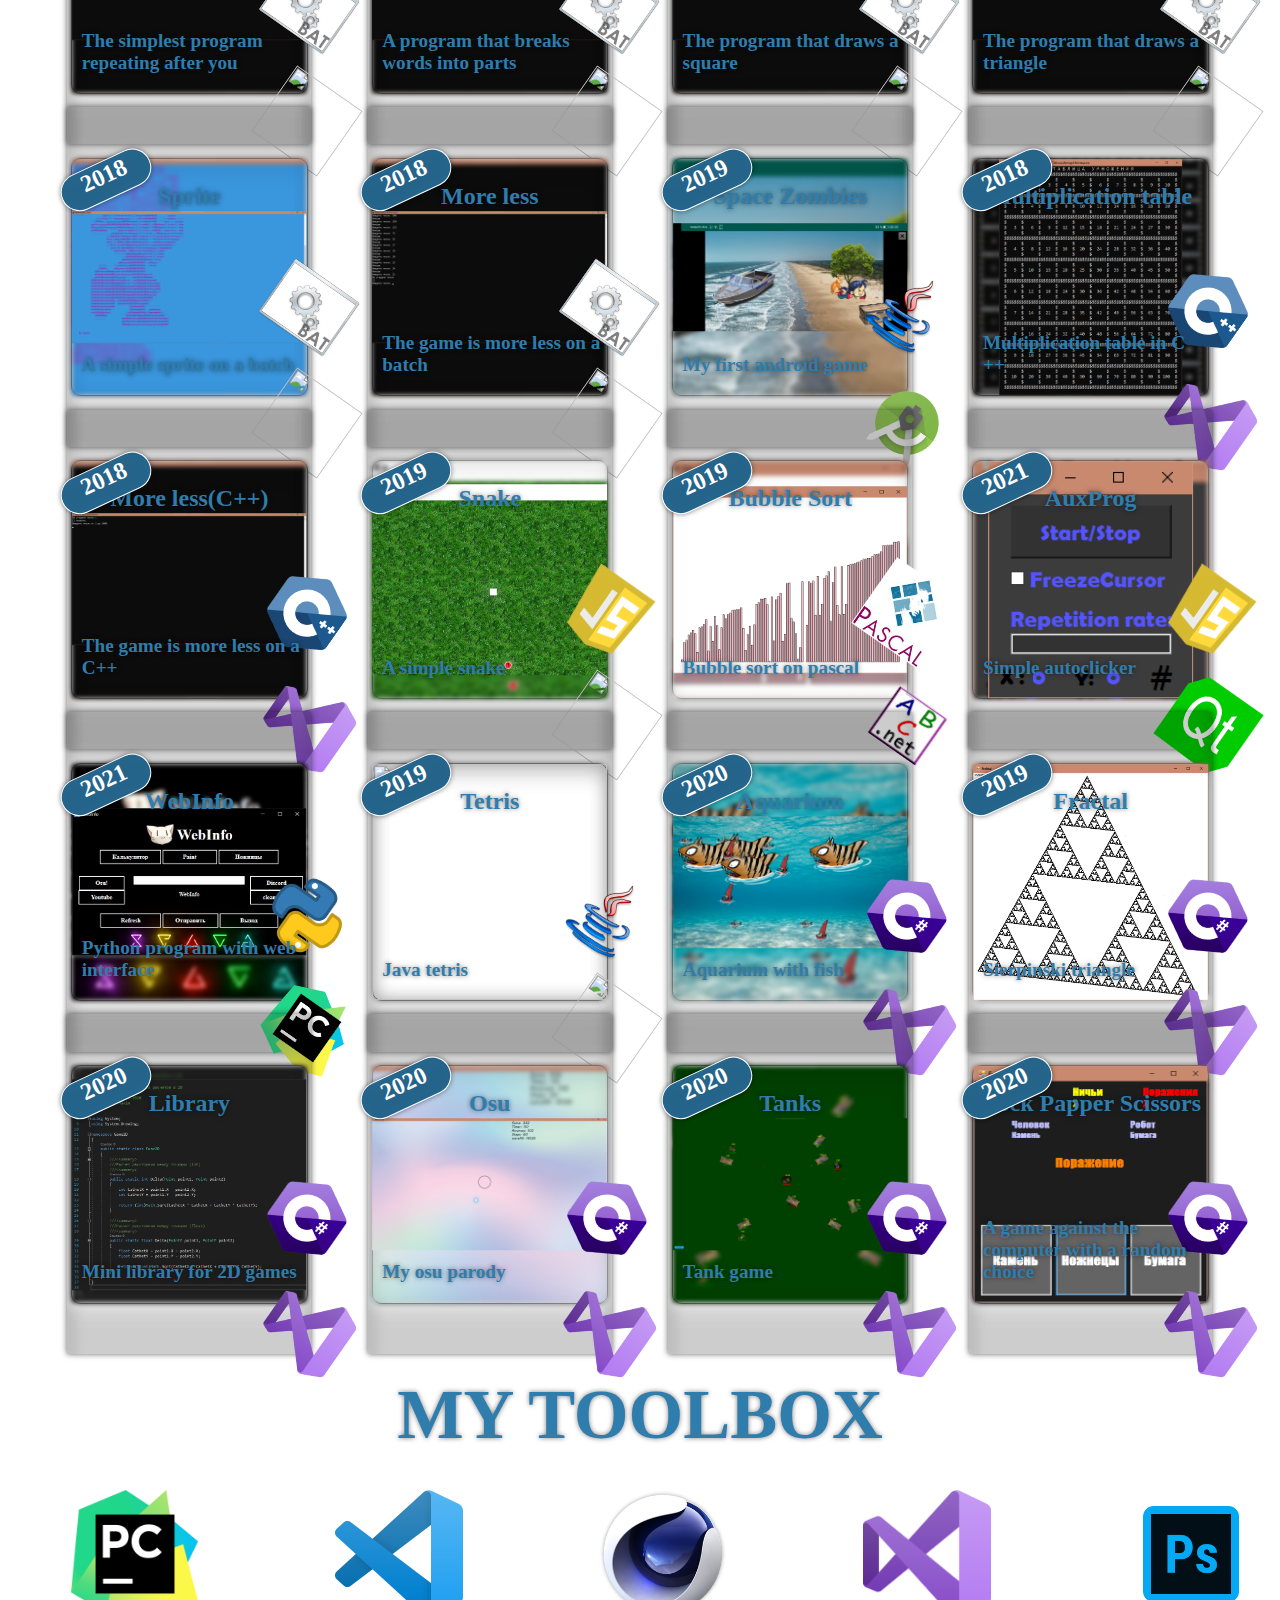
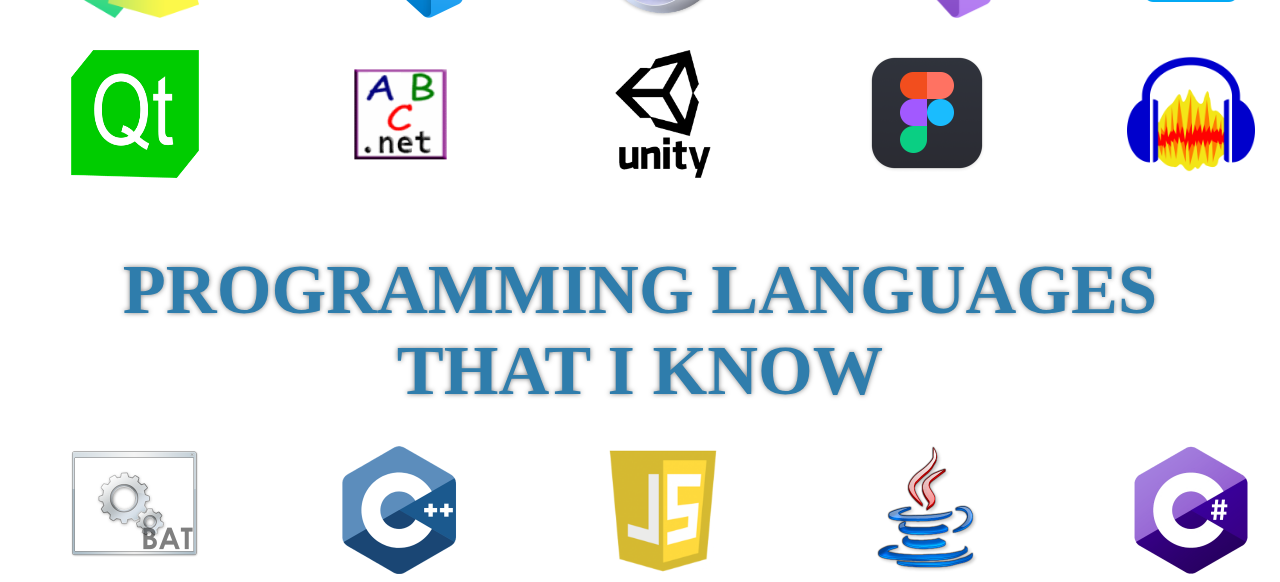
==== commit 24dd21fc: "asd" ====
--- a/index.html
+++ b/index.html
@@ -16,6 +16,9 @@
     <header>
         <div class = "photo">
             <img src="img/photo.png" class="avatar">
+        </div>
+        <div id='Name'>
+            MAXIM
         </div>
     </header>
     <main>
@@ -45,6 +48,7 @@
         </section>
     </main>
     <footer class='footer'>
+        <img id='up' class='logo' src="img/Arrow_up.png"/>
     </footer>
     <script src="js/Script.js"></script>
     <script src="js/ScriptTools.js"></script>
--- a/css/style.css
+++ b/css/style.css
@@ -1,5 +1,9 @@
 main{
     margin:0 5%;
+}
+
+header{
+    position:relative;
 }
 
 section{
@@ -35,6 +39,19 @@
     text-align: center;
     color:#2F7DAC;
     margin: 1em 0 0.5em;
+
+    font-family: Verdana;
+    font-style: normal;
+    font-weight: bold;
+    text-shadow: 0px 0px 5px rgba(0, 0, 0, 0.5);
+}
+
+#Name{
+    position:absolute;
+    top:1em;
+    left:1em;
+    font-size:10em;
+    color:#2F7DAC;
 
     font-family: Verdana;
     font-style: normal;
@@ -176,4 +193,12 @@
 .avatar{
     width:512px;
     height:512px;
+}
+
+#up{
+    position: fixed;
+    z-index: 1;
+    right: 1em;
+    bottom: 1em;
+    display:none;
 }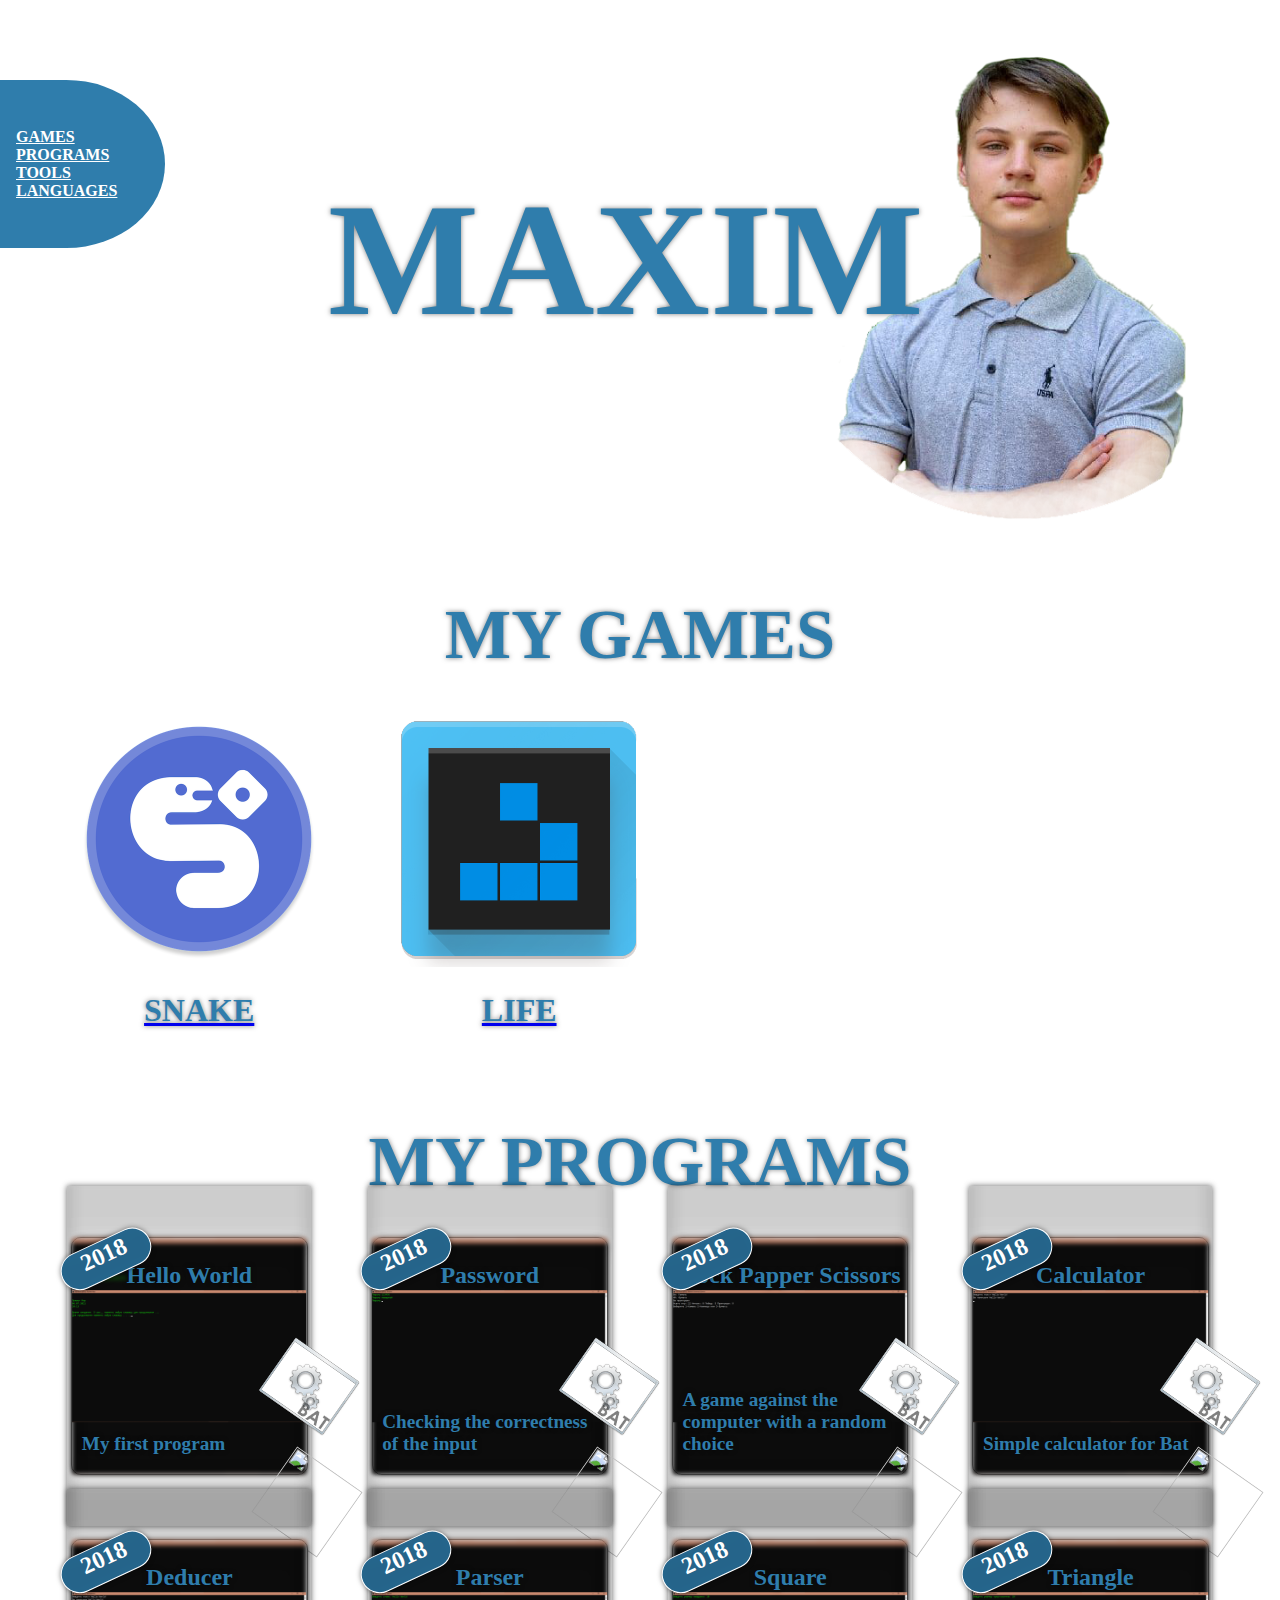
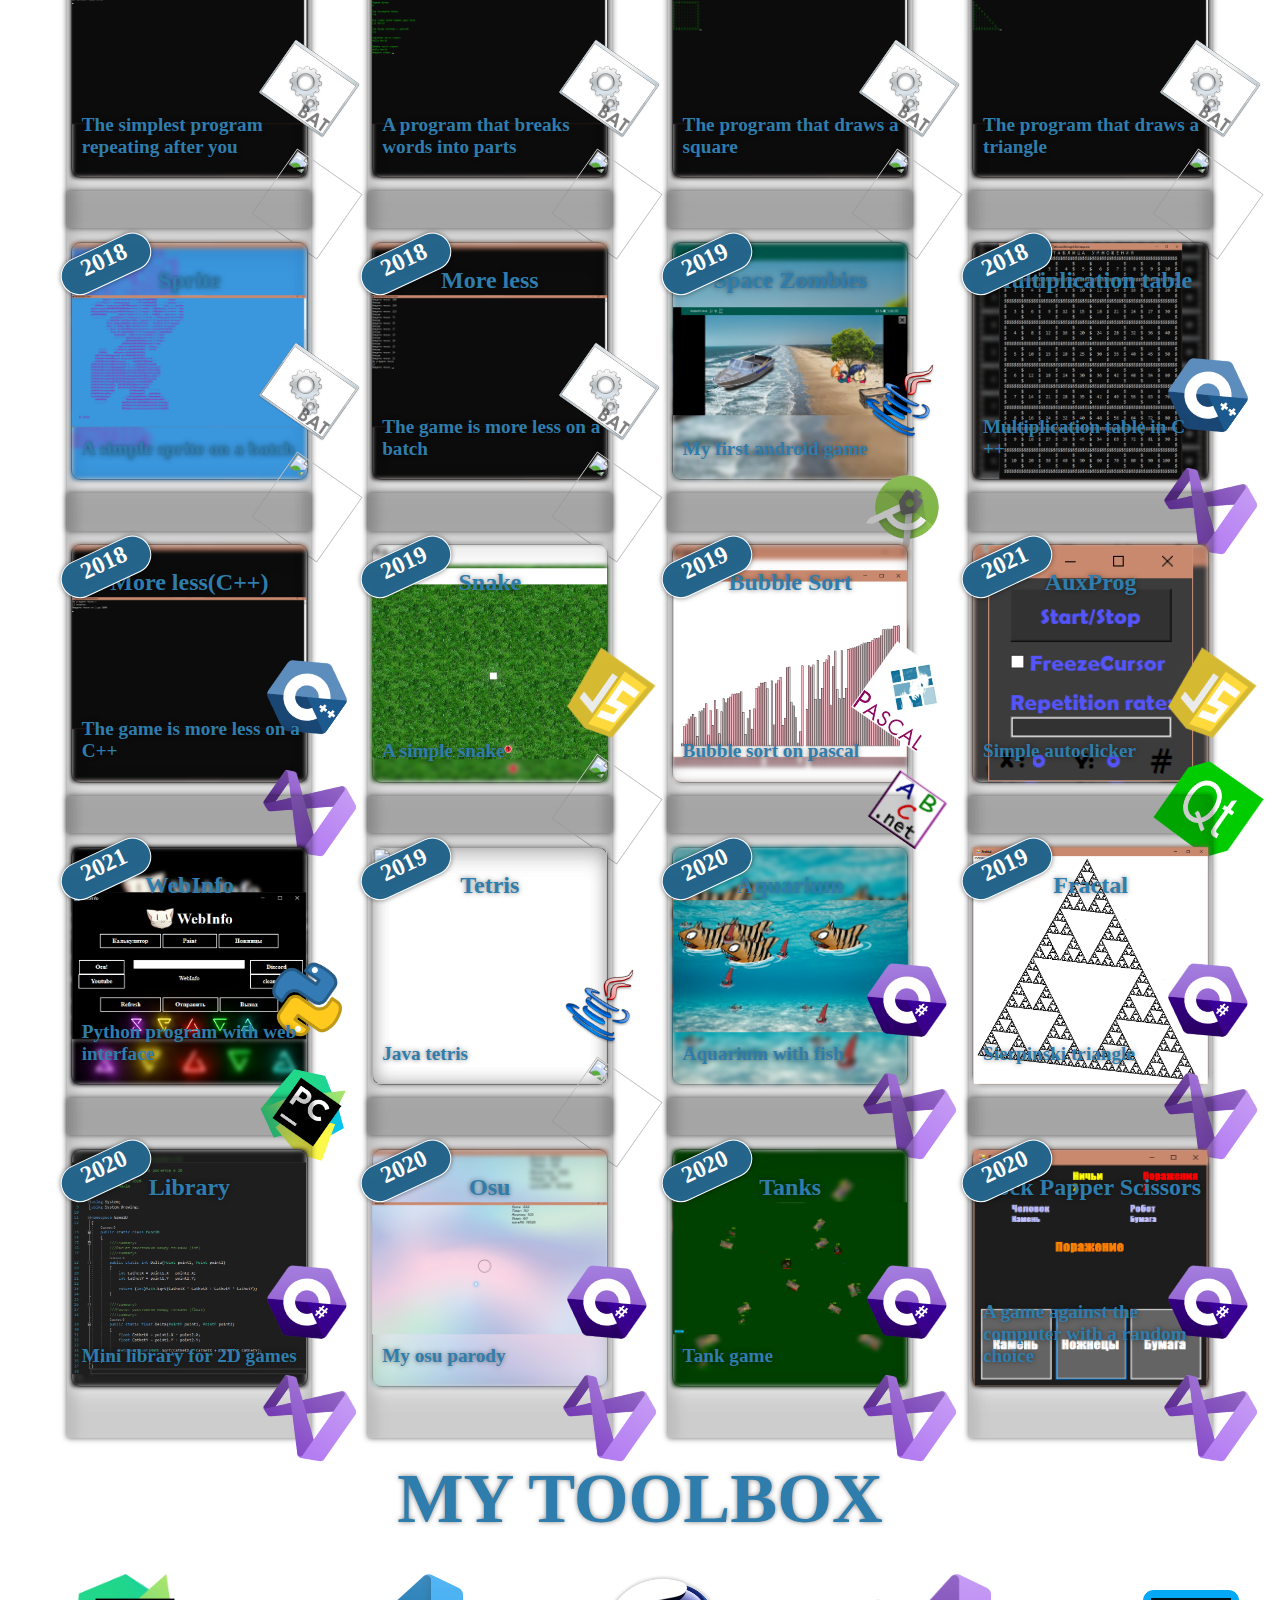
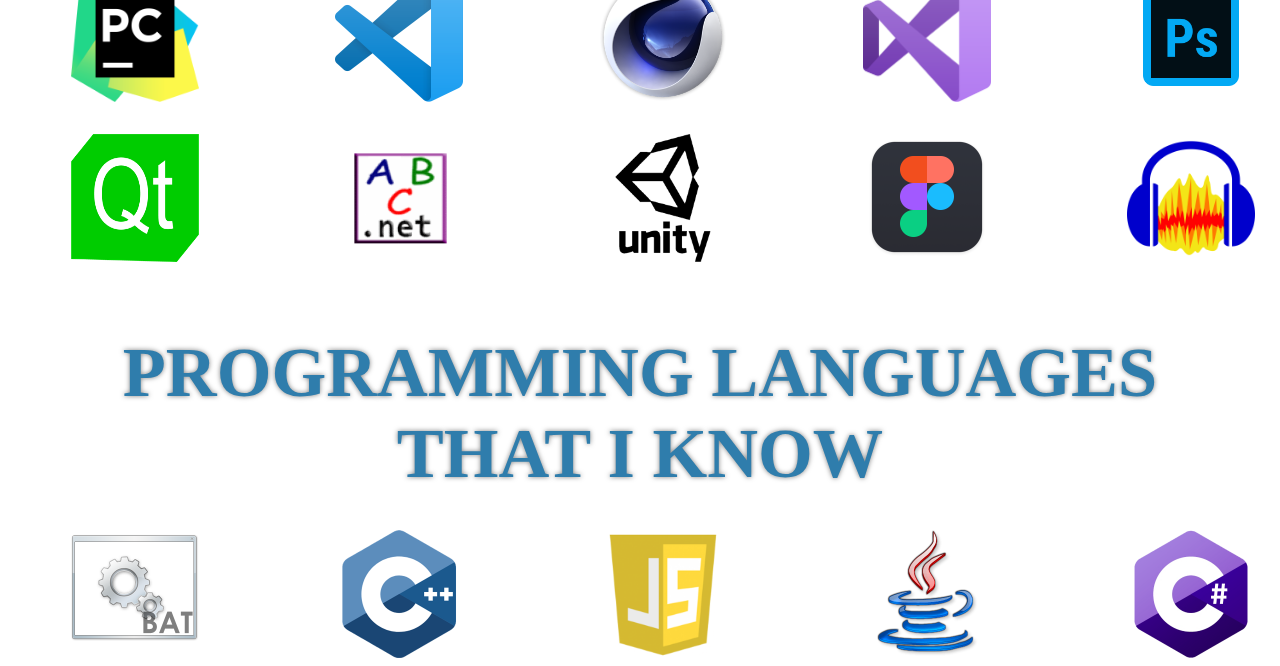
==== commit 98812fef: "asd" ====
--- a/index.html
+++ b/index.html
@@ -20,17 +20,39 @@
         <div id='Name'>
             MAXIM
         </div>
+        <nav>
+            <div>
+                <a href="#games">GAMES</a>
+            </div>
+            <div>
+                <a href="#programs">PROGRAMS</a>
+            </div>
+            <div>
+                <a href="#tools">TOOLS</a>
+            </div>
+            <div>
+                <a href="#languages">LANGUAGES</a>
+            </div>
+        </nav>
     </header>
     <main>
         <!--MY GAMES-->
         <h3>MY GAMES</h3>
         <section id="games">
         <!--Секция игр-->
+        <div>
         <a href="js/Snake/snake.html"
 		    onclick="window.open(this.href, '', 'scrollbars=1, height='+Math.min(710, screen.availHeight)+', width='+Math.min(835, screen.availWidth)); return false;">
 		    <img class="game" src="js/Snake/Snake.png"/><br />
             <h1>SNAKE</h1>
         </a>
+        </div>
+        <div>
+        <a href="js/Life/index.html">
+            <img class="game" src="img/life_game.png"/><br />
+            <h1>LIFE</h1>
+        </a>
+        </div>
         </section>
         <!--MY PROGRAMS-->
         <h3>MY PROGRAMS</h3>
--- a/css/style.css
+++ b/css/style.css
@@ -4,6 +4,29 @@
 
 header{
     position:relative;
+}
+
+nav{
+    z-index: 1;
+    position:fixed;
+    top:5em;
+    padding: 3em;
+
+    font-size: 1em;
+    text-align: left;
+    left:-2em;
+
+    font-family: Verdana;
+    font-style: normal;
+    font-weight: bold;
+
+    background: #2F7DAC;
+    border: 0 solid #FFFFFF;
+    border-radius:0 100% 100% 0;
+}
+
+nav a{
+    color:white;
 }
 
 section{
@@ -20,8 +43,8 @@
 }
 
 #games{
-    width:256px;
-    height:256px;
+    grid-template-columns:repeat(8, 1fr);
+    gap: 4em;
 }
 
 .game{
@@ -49,7 +72,7 @@
 #Name{
     position:absolute;
     top:1em;
-    left:1em;
+    left:2em;
     font-size:10em;
     color:#2F7DAC;
 
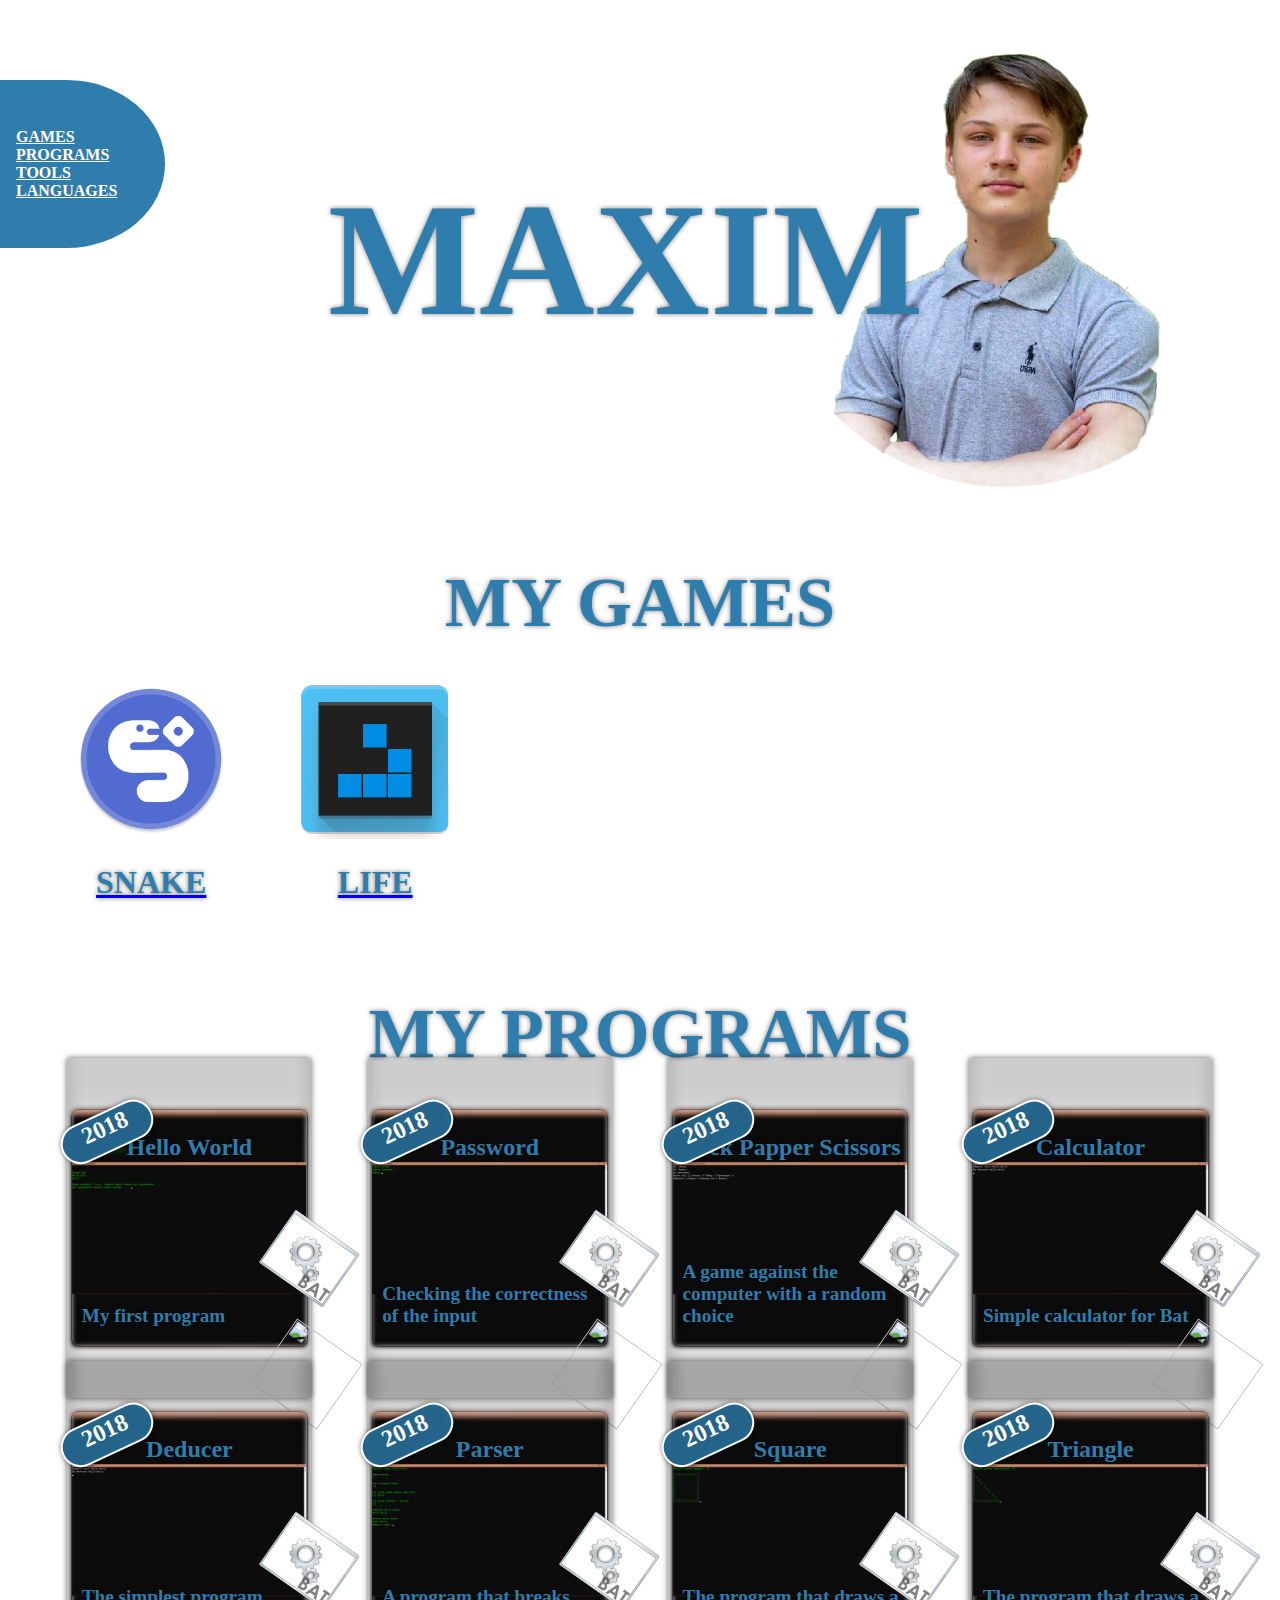
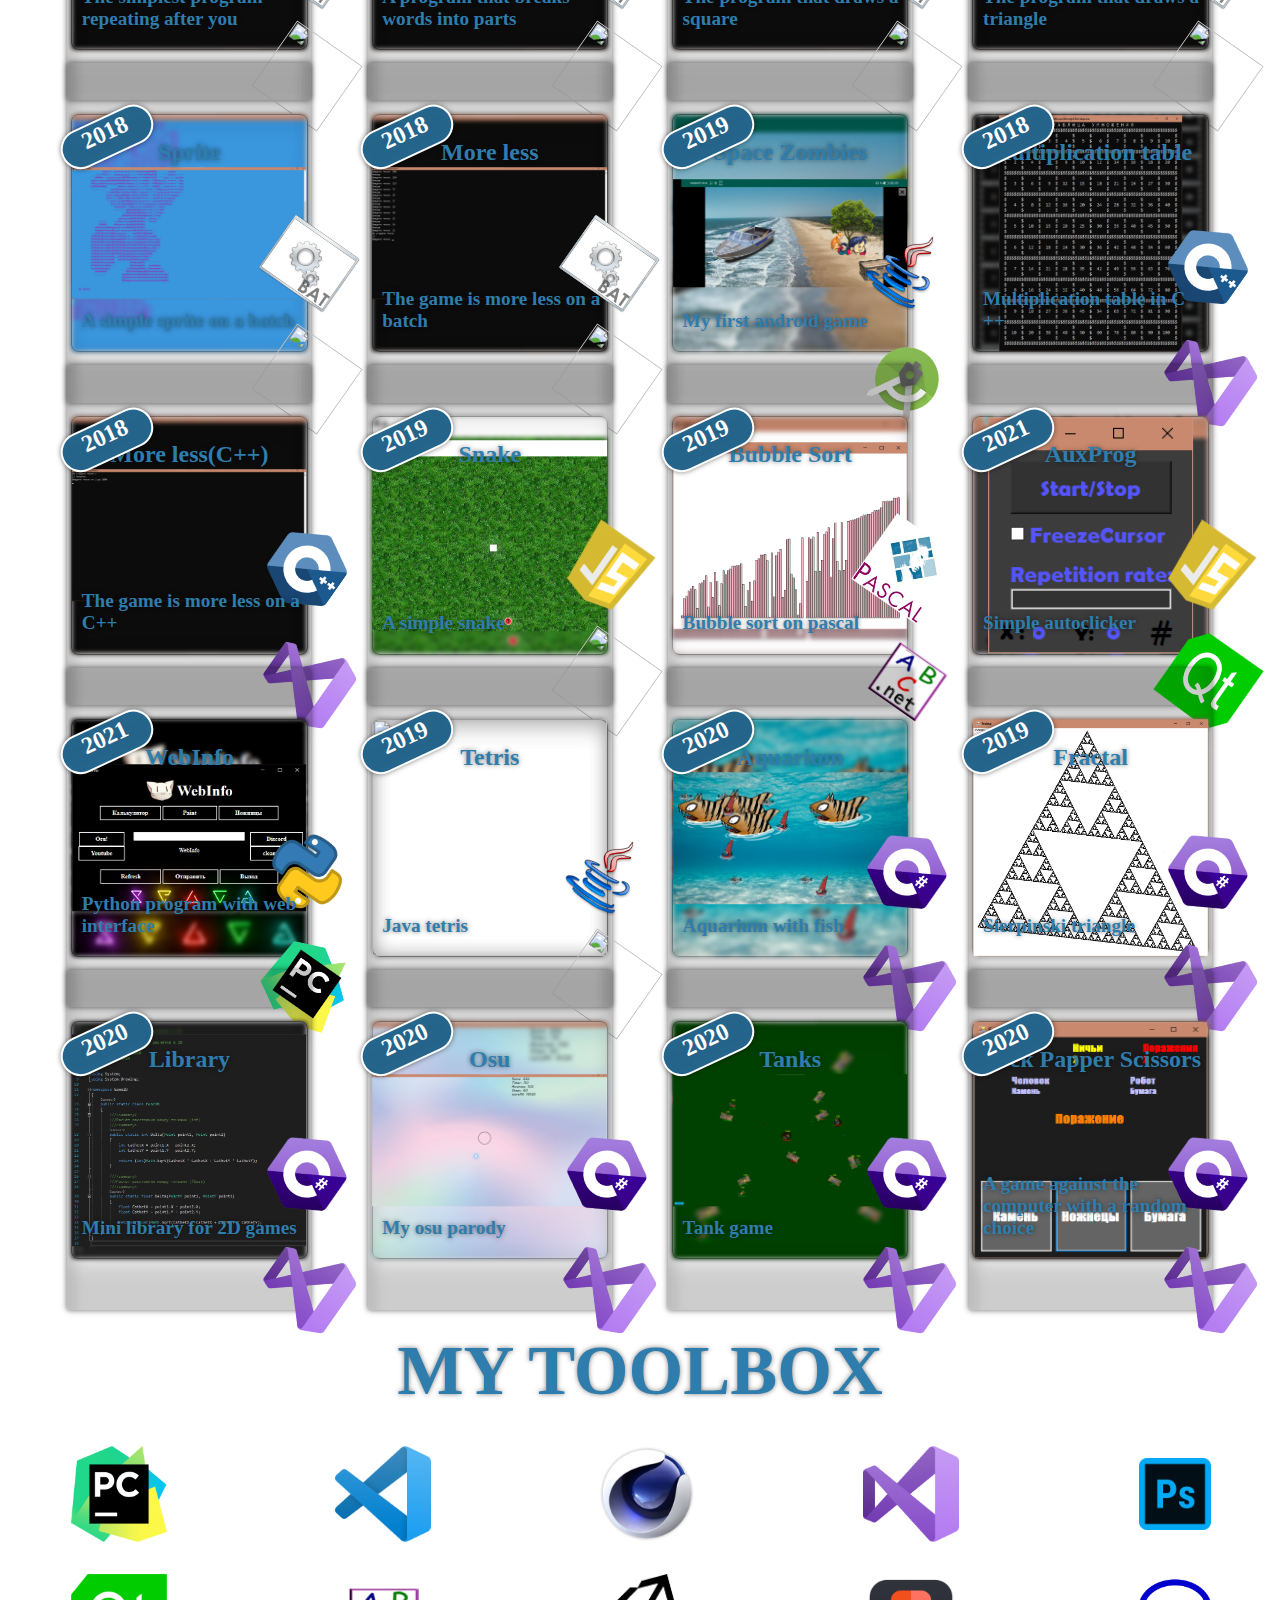
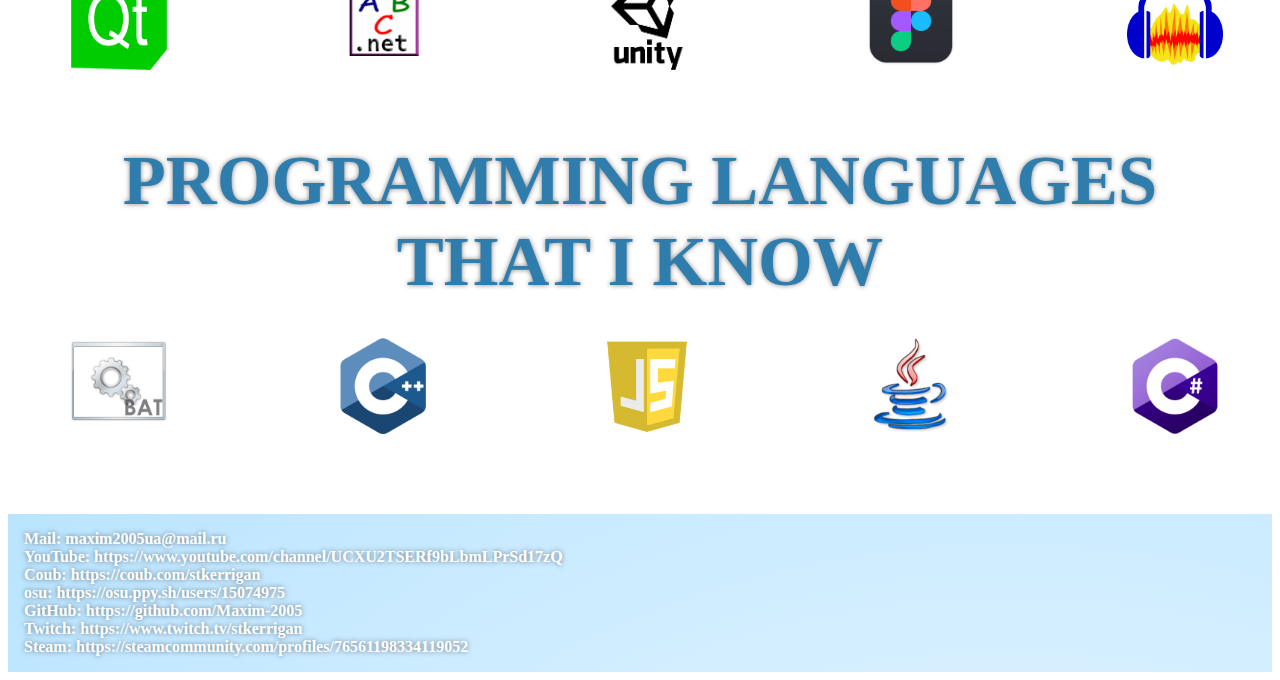
==== commit c7d4d639: "asd" ====
--- a/index.html
+++ b/index.html
@@ -69,6 +69,16 @@
             <!--Секция языков программирования-->
         </section>
     </main>
+    <section id="underground">
+        <!--Секция подвала-->
+        <div>Mail: maxim2005ua@mail.ru</div>
+        <div>YouTube: https://www.youtube.com/channel/UCXU2TSERf9bLbmLPrSd17zQ</div>
+        <div>Coub: https://coub.com/stkerrigan</div>
+        <div>osu: https://osu.ppy.sh/users/15074975</div>
+        <div>GitHub: https://github.com/Maxim-2005</div>
+        <div>Twitch: https://www.twitch.tv/stkerrigan</div>
+        <div>Steam: https://steamcommunity.com/profiles/76561198334119052</div>
+    </section>
     <footer class='footer'>
         <img id='up' class='logo' src="img/Arrow_up.png"/>
     </footer>
--- a/css/style.css
+++ b/css/style.css
@@ -48,8 +48,8 @@
 }
 
 .game{
-    width:256px;
-    height:256px;
+    width:10em;
+    height:10em;
 }
 
 #programs{
@@ -98,10 +98,10 @@
     height:0%;
     padding-top:100%;
     background: #FFFFFF;
-    border: 1px solid #6F6F6F;
+    border: 0.1em solid #6F6F6F;
     box-sizing: border-box;
     box-shadow: 0px 0px 5px rgba(0, 0, 0, 0.5), inset 0px 0px 20px rgba(0, 0, 0, 0.1), inset 0px 0px 20px rgba(0, 0, 0, 0.1);
-    border-radius: 10px;
+    border-radius: 0.5em;
 }
 
 .pr-bg_img{
@@ -137,7 +137,7 @@
     font-size:1.5em;
 
     background: #2F7DAC;
-    border: 1px solid #FFFFFF;
+    border: 0.1em solid #FFFFFF;
     border-radius:1em;
 
     font-family: Verdana;
@@ -189,8 +189,8 @@
 }
 
 .logo{
-    width:80px;
-    height:80px;
+    width:5em;
+    height:5em;
 }
 
 #tools{
@@ -199,8 +199,8 @@
 }
 
 .tool{
-    width:128px;
-    height:128px;
+    width: 6em;
+    height:6em;
 }
 
 #languages{
@@ -209,13 +209,13 @@
 }
 
 .language{
-    width:128px;
-    height:128px;
+    width:6em;
+    height:6em;
 }
 
 .avatar{
-    width:512px;
-    height:512px;
+    width:30em;
+    height:30em;
 }
 
 #up{
@@ -224,4 +224,19 @@
     right: 1em;
     bottom: 1em;
     display:none;
+}
+
+#underground{
+    margin-top: 5em;
+    background: radial-gradient(circle farthest-corner at 1000px 1000px, #ffffff, #b9e4ff);
+    font-size: 1em;
+    padding-left: 1em;
+    padding-top: 1em;
+    padding-bottom: 1em;
+    color:white;
+
+    font-family: Verdana;
+    font-style: normal;
+    font-weight: bold;
+    text-shadow: 0px 0px 5px rgba(0, 0, 0, 0.5);
 }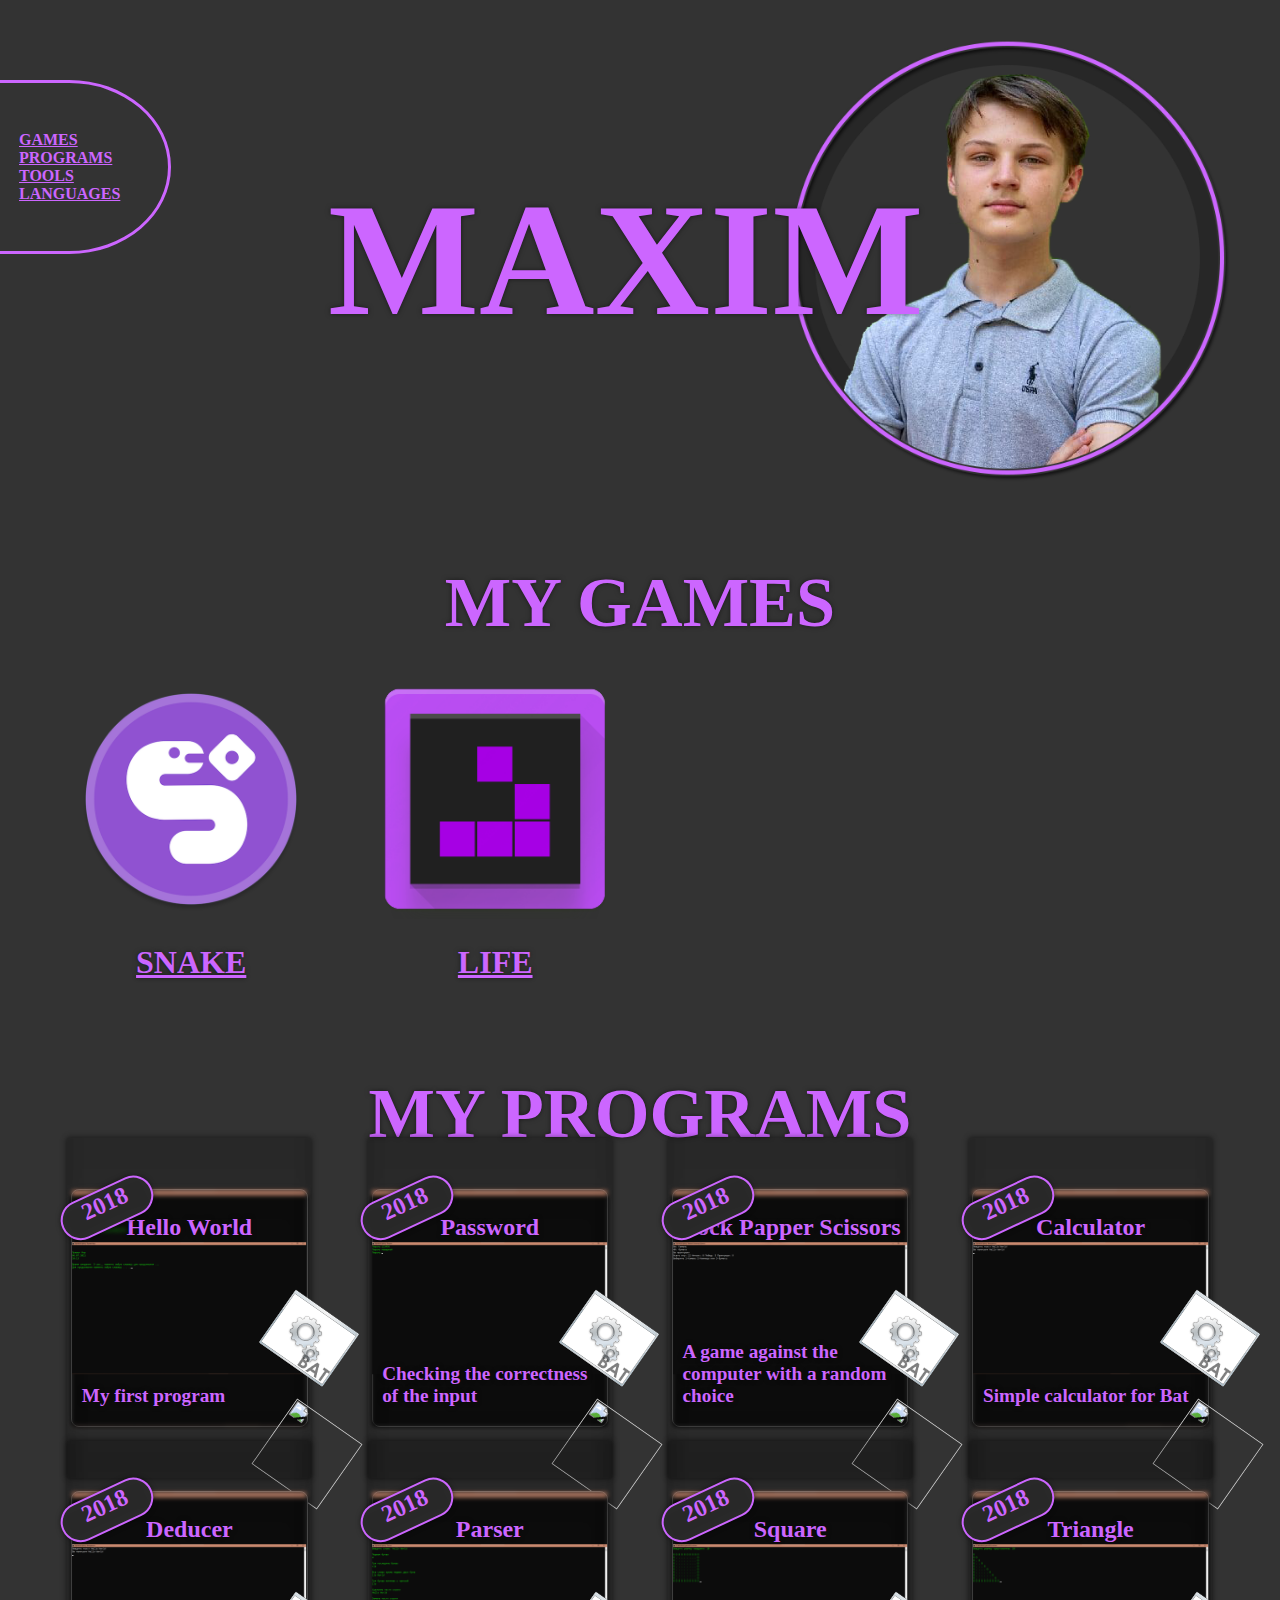
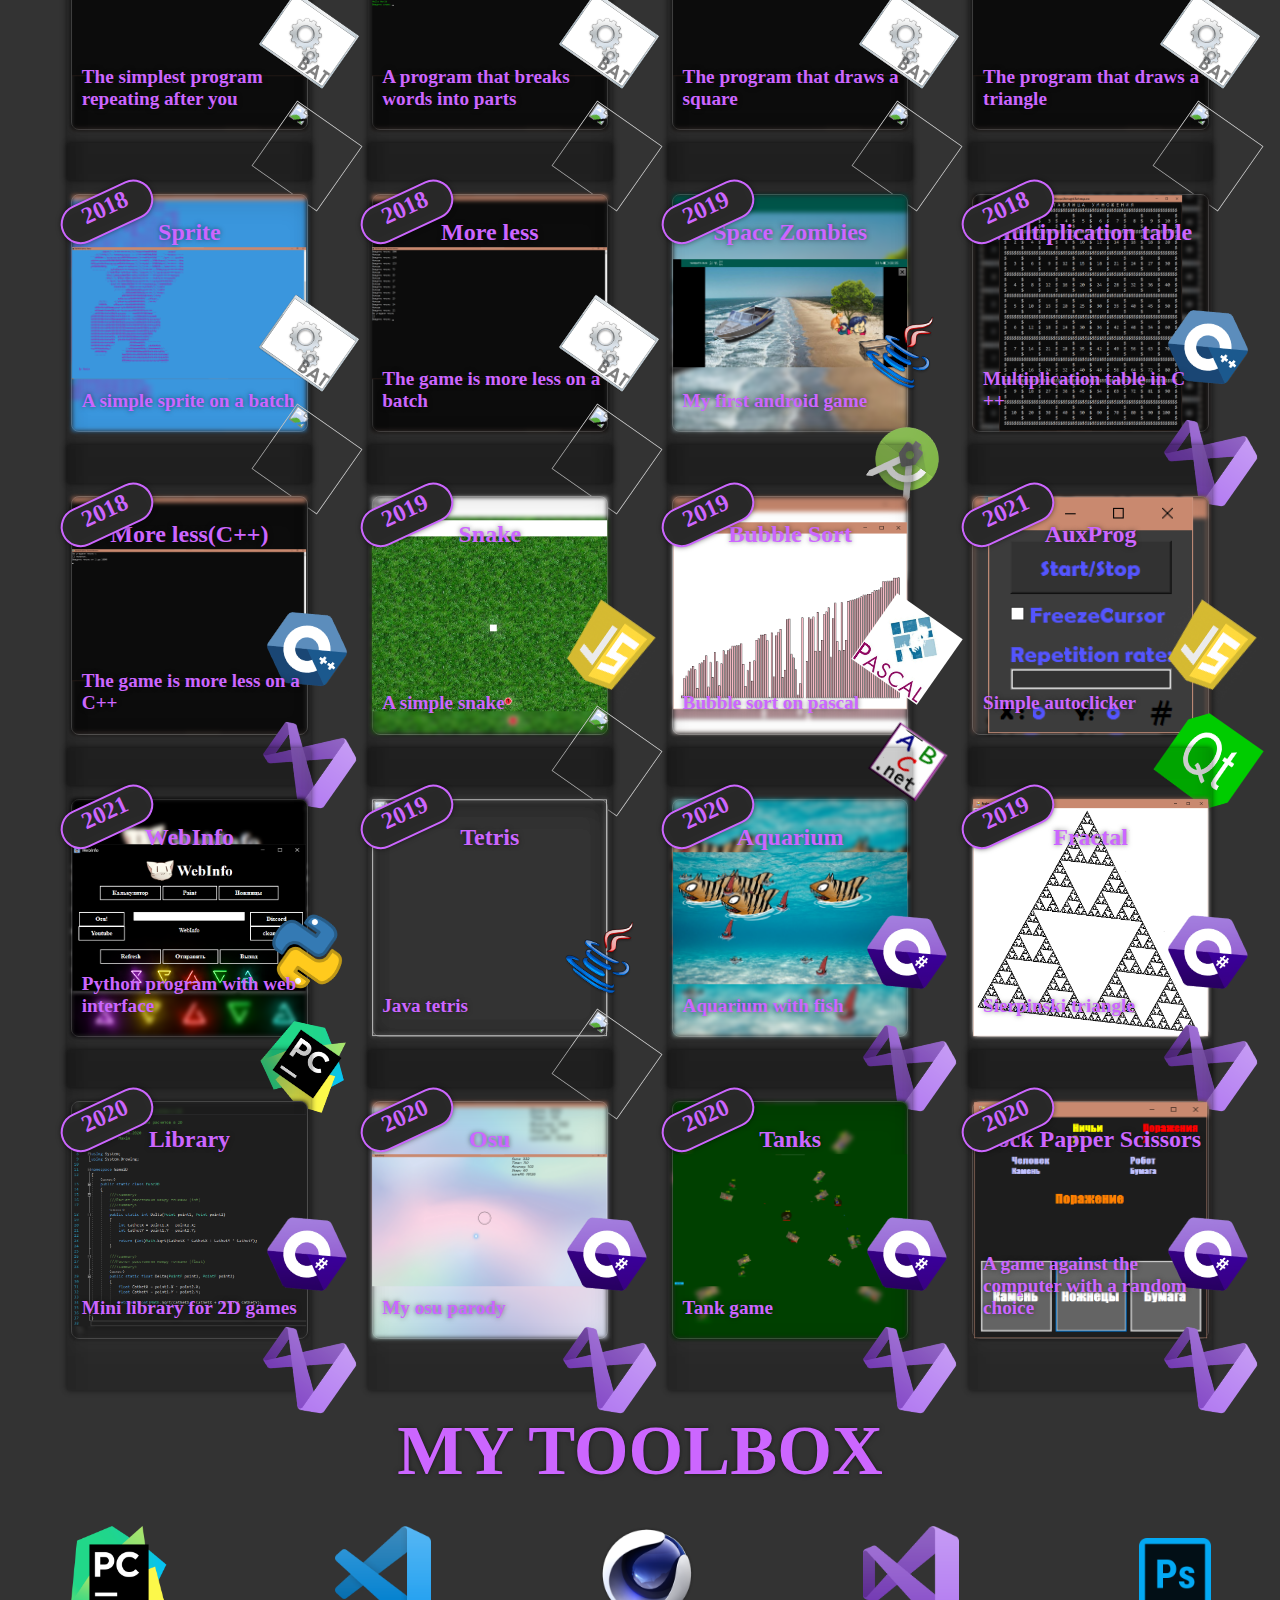
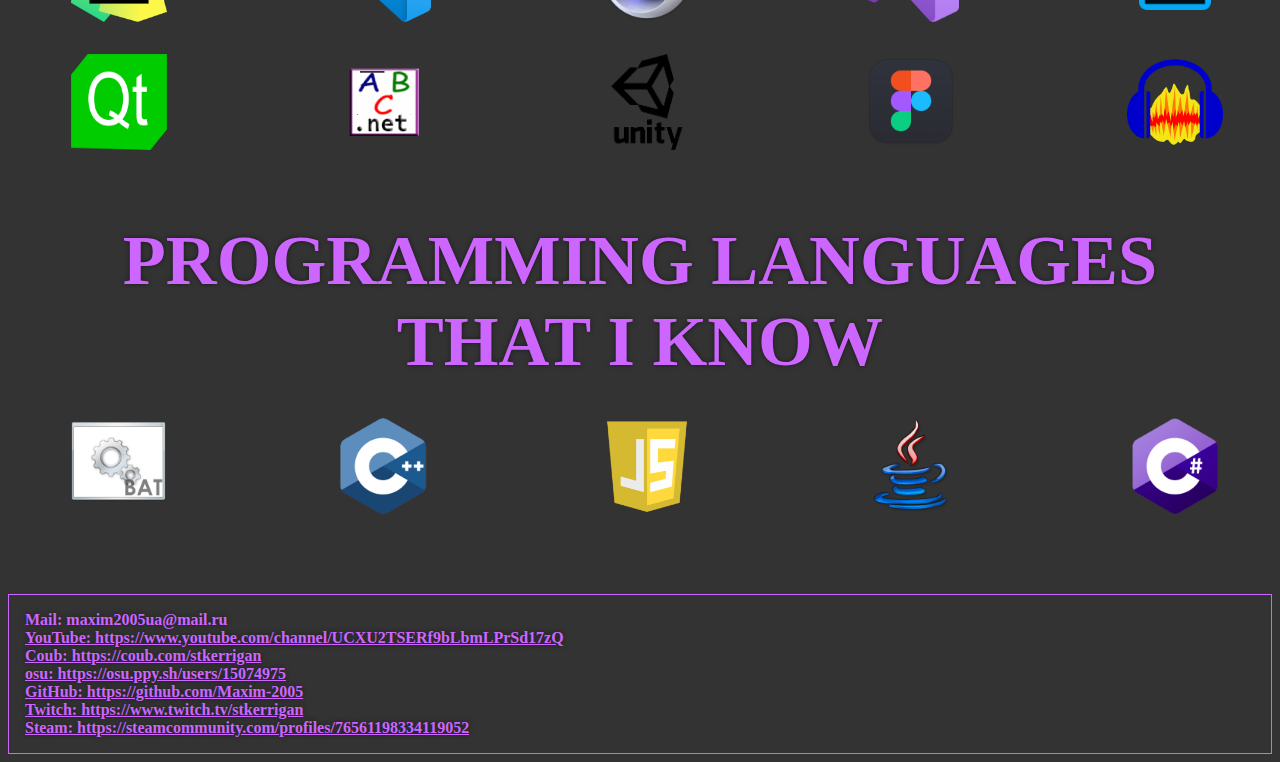
==== commit 7dda8161: "final" ====
--- a/index.html
+++ b/index.html
@@ -72,12 +72,24 @@
     <section id="underground">
         <!--Секция подвала-->
         <div>Mail: maxim2005ua@mail.ru</div>
-        <div>YouTube: https://www.youtube.com/channel/UCXU2TSERf9bLbmLPrSd17zQ</div>
-        <div>Coub: https://coub.com/stkerrigan</div>
-        <div>osu: https://osu.ppy.sh/users/15074975</div>
-        <div>GitHub: https://github.com/Maxim-2005</div>
-        <div>Twitch: https://www.twitch.tv/stkerrigan</div>
-        <div>Steam: https://steamcommunity.com/profiles/76561198334119052</div>
+        <a href="https://www.youtube.com/channel/UCXU2TSERf9bLbmLPrSd17zQ">
+            YouTube: https://www.youtube.com/channel/UCXU2TSERf9bLbmLPrSd17zQ
+        </a>
+        <a href="https://coub.com/stkerrigan">
+            Coub: https://coub.com/stkerrigan
+        </a>
+        <a href="https://osu.ppy.sh/users/15074975">
+            osu: https://osu.ppy.sh/users/15074975
+        </a>
+        <a href="https://github.com/Maxim-2005">
+            GitHub: https://github.com/Maxim-2005
+        </a>
+        <a href="https://www.twitch.tv/stkerrigan">
+            Twitch: https://www.twitch.tv/stkerrigan
+        </a>
+        <a href="https://steamcommunity.com/profiles/76561198334119052">
+            Steam: https://steamcommunity.com/profiles/76561198334119052
+        </a>
     </section>
     <footer class='footer'>
         <img id='up' class='logo' src="img/Arrow_up.png"/>
--- a/css/style.css
+++ b/css/style.css
@@ -4,6 +4,10 @@
 
 header{
     position:relative;
+}
+
+body{
+    background-color: #333333;
 }
 
 nav{
@@ -20,13 +24,17 @@
     font-style: normal;
     font-weight: bold;
 
-    background: #2F7DAC;
-    border: 0 solid #FFFFFF;
+    background: #333333;
+    border: 0.2em solid #CC66FF;
     border-radius:0 100% 100% 0;
 }
 
+a{
+    color:#CC66FF;
+}
+
 nav a{
-    color:white;
+    color:#CC66FF;
 }
 
 section{
@@ -48,8 +56,8 @@
 }
 
 .game{
-    width:10em;
-    height:10em;
+    width:15em;
+    height:15em;
 }
 
 #programs{
@@ -60,7 +68,7 @@
 h3{
     font-size: 4.4em;
     text-align: center;
-    color:#2F7DAC;
+    color:#CC66FF;
     margin: 1em 0 0.5em;
 
     font-family: Verdana;
@@ -74,7 +82,7 @@
     top:1em;
     left:2em;
     font-size:10em;
-    color:#2F7DAC;
+    color:#CC66FF;
 
     font-family: Verdana;
     font-style: normal;
@@ -85,7 +93,7 @@
 h1{
     font-size:2em;
     text-align: center;
-    color:#2F7DAC;
+    color:#CC66FF;
 
     font-family: Verdana;
     font-style: normal;
@@ -97,7 +105,7 @@
     position:relative;
     height:0%;
     padding-top:100%;
-    background: #FFFFFF;
+    background: #333333;
     border: 0.1em solid #6F6F6F;
     box-sizing: border-box;
     box-shadow: 0px 0px 5px rgba(0, 0, 0, 0.5), inset 0px 0px 20px rgba(0, 0, 0, 0.1), inset 0px 0px 20px rgba(0, 0, 0, 0.1);
@@ -129,15 +137,16 @@
     position:absolute;
     width:3.9em;
     height: 1.5em;
-    top:0.1em;
+    top:-0.1em;
     left:-0.6em;
     text-align: center;
-    color: white;
+    color: 333333;
     transform:rotate(-25deg);
     font-size:1.5em;
-
-    background: #2F7DAC;
-    border: 0.1em solid #FFFFFF;
+    color:#CC66FF;
+
+    background: #333333;
+    border: 0.1em solid #CC66FF;
     border-radius:1em;
 
     font-family: Verdana;
@@ -165,7 +174,7 @@
     bottom:1em;
     left:0.5em;
     font-size: 1.2em;
-    color:#2F7DAC;
+    color:#CC66FF;
 
 
     font-family: Verdana;
@@ -180,7 +189,7 @@
     top: 1em;
     font-size:1.5em;
     text-align: center;
-    color:#2F7DAC;
+    color:#CC66FF;
 
     font-family: Verdana;
     font-style: normal;
@@ -228,12 +237,13 @@
 
 #underground{
     margin-top: 5em;
-    background: radial-gradient(circle farthest-corner at 1000px 1000px, #ffffff, #b9e4ff);
+    background:#333333;
     font-size: 1em;
     padding-left: 1em;
     padding-top: 1em;
     padding-bottom: 1em;
-    color:white;
+    color:#CC66FF;
+    border: 0.1em solid #CC66FF;
 
     font-family: Verdana;
     font-style: normal;
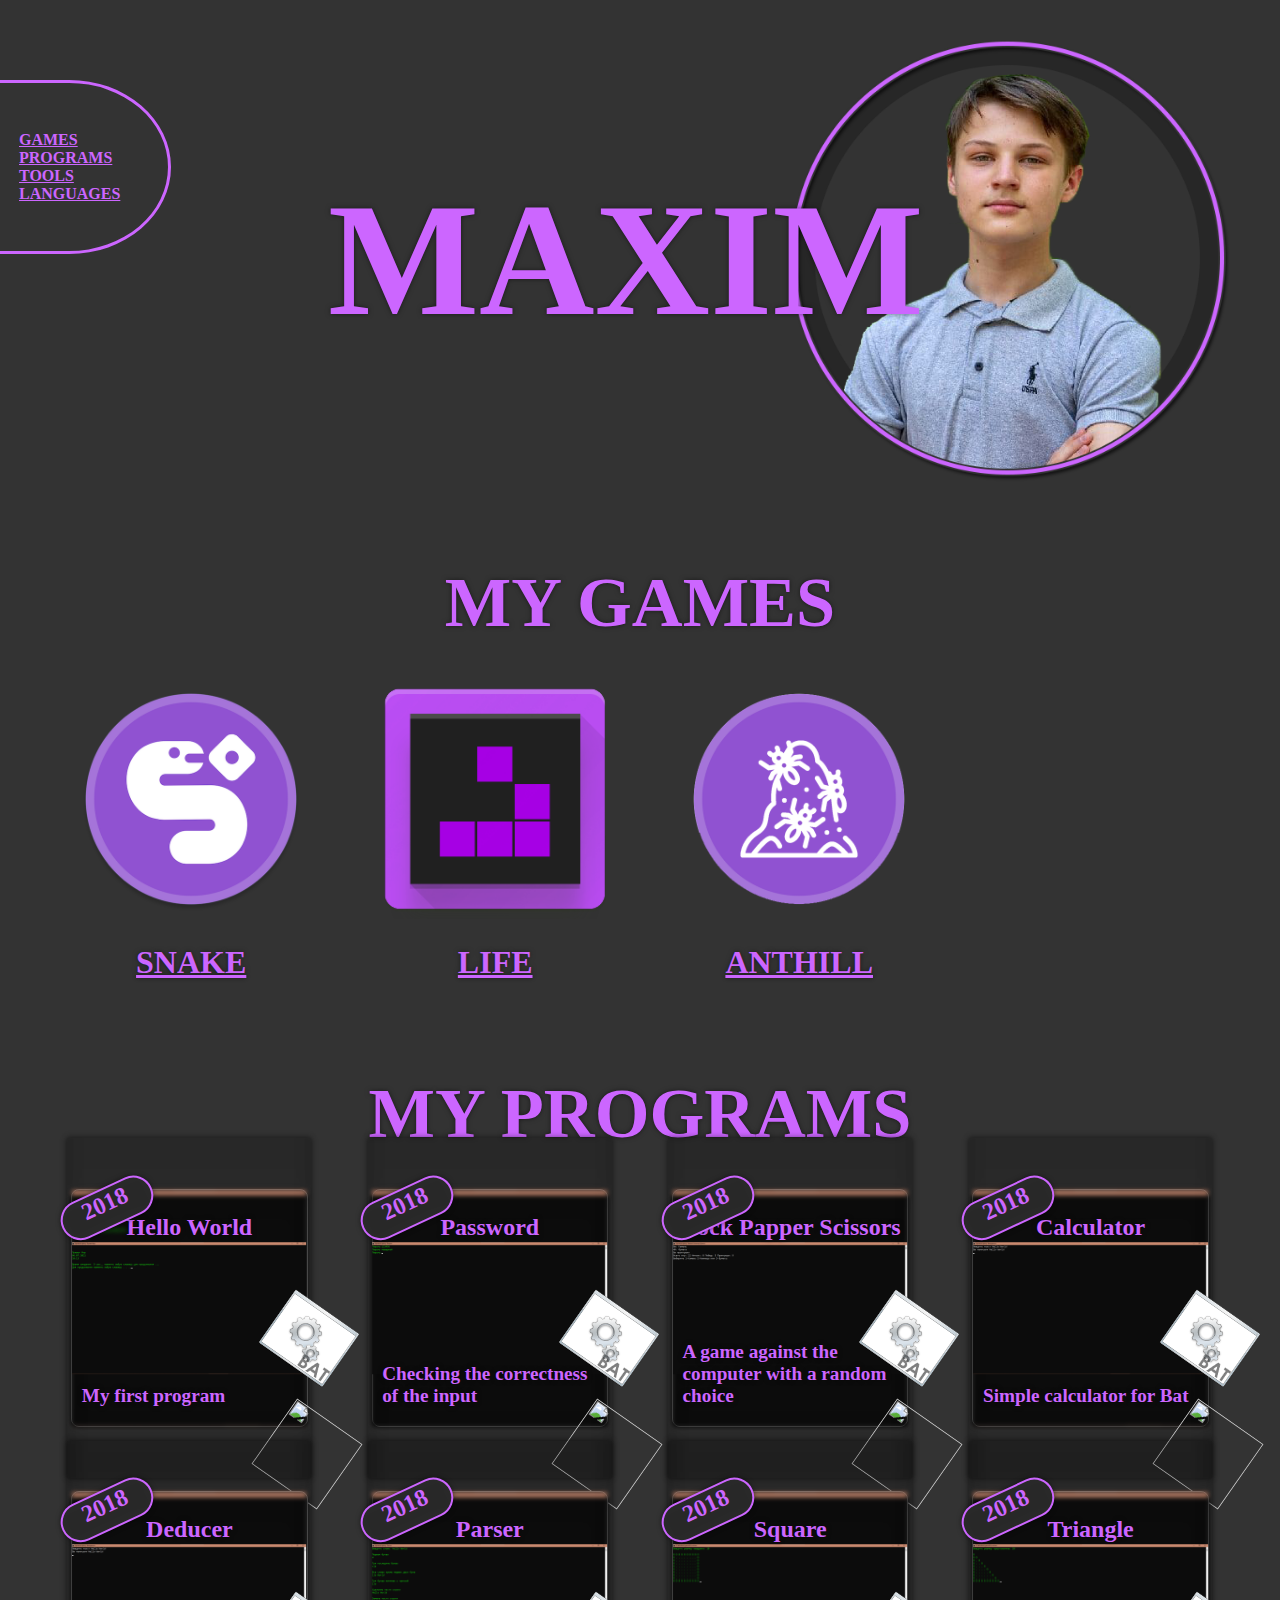
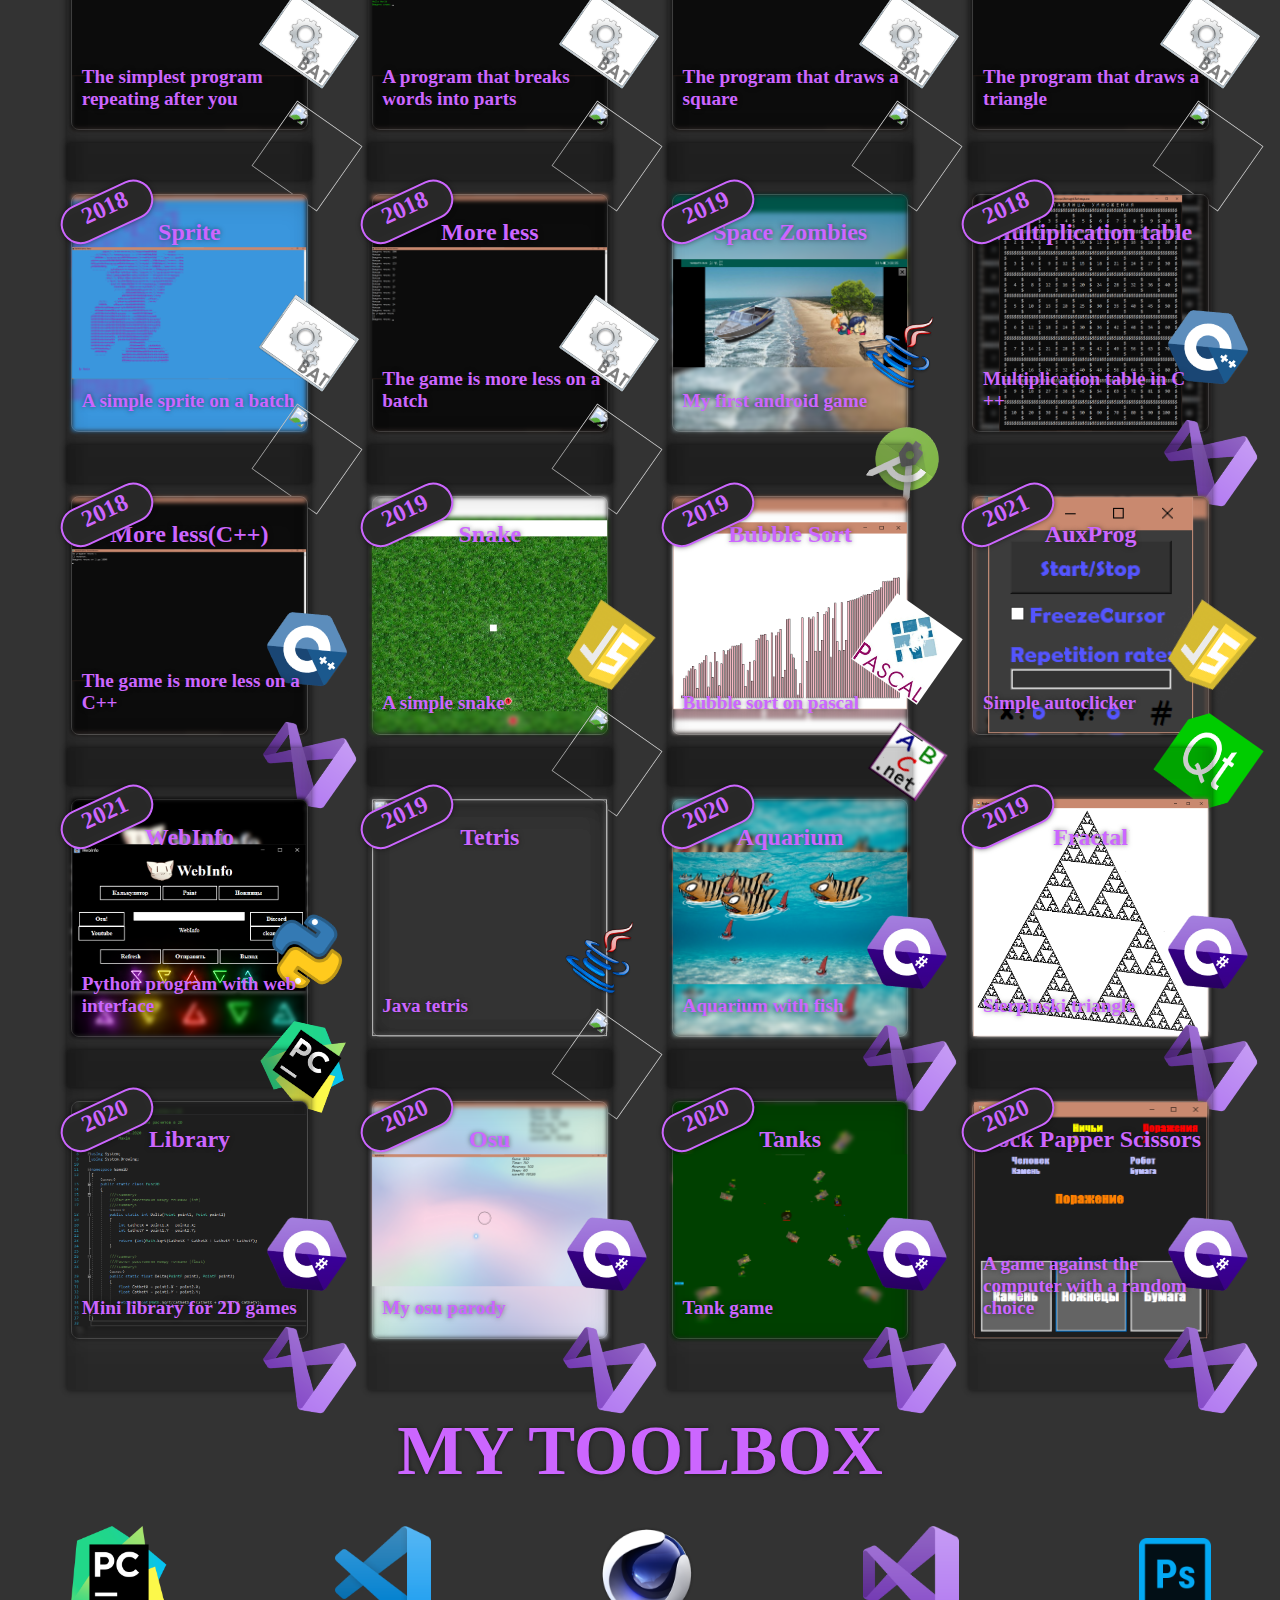
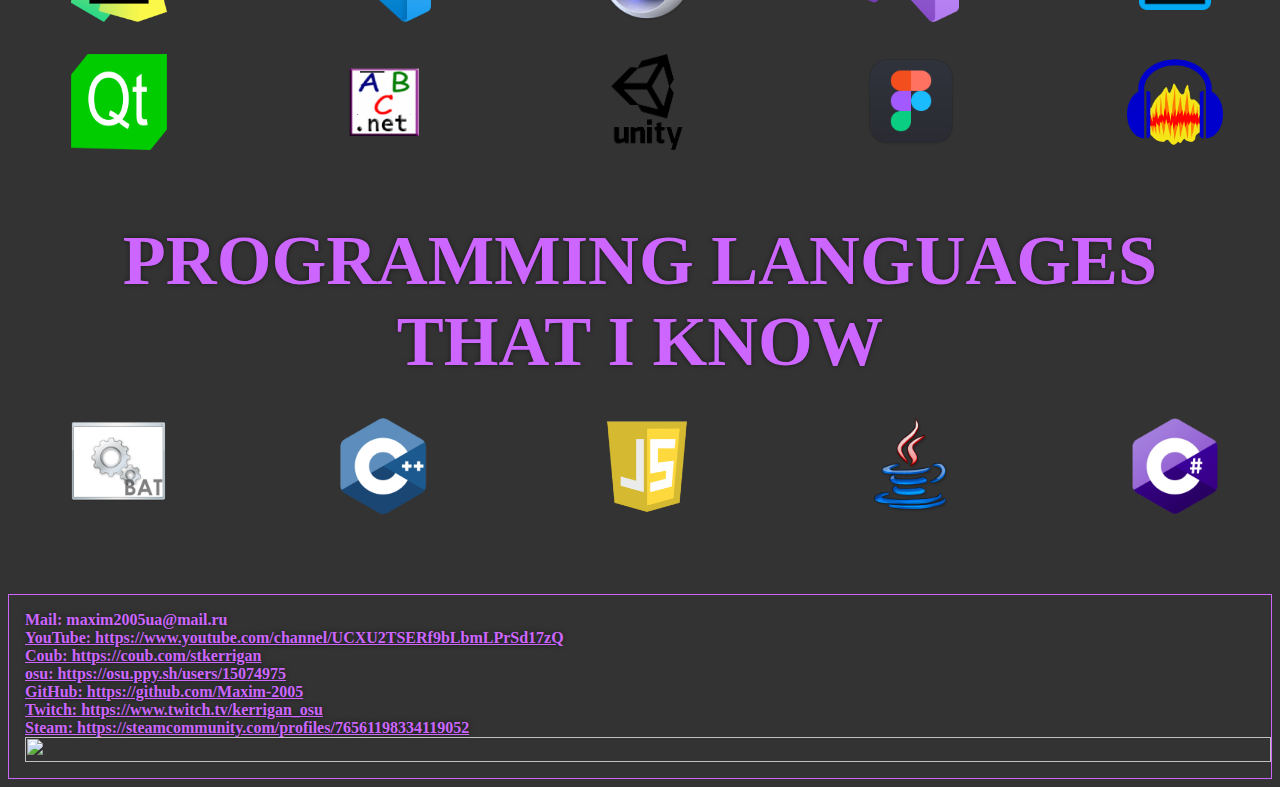
==== commit 78bc522d: "anthill button" ====
--- a/index.html
+++ b/index.html
@@ -11,6 +11,20 @@
   </script>
     <link rel="shortcut icon" href="js/Snake/snake.ico" type="image/x-icon">
     <link rel="stylesheet" href="css/style.css">
+	<!-- Yandex.Metrika counter -->
+	<script type="text/javascript" >
+   	(function(m,e,t,r,i,k,a){m[i]=m[i]||function(){(m[i].a=m[i].a||[]).push(arguments)};
+   	m[i].l=1*new Date();k=e.createElement(t),a=e.getElementsByTagName(t)[0],k.async=1,k.src=r,a.parentNode.insertBefore(k,a)})
+   	(window, document, "script", "https://mc.yandex.ru/metrika/tag.js", "ym");
+
+   	ym(84765814, "init", {
+        	clickmap:true,
+        	trackLinks:true,
+        	accurateTrackBounce:true
+   	});
+	</script>
+	<noscript><div><img src="https://mc.yandex.ru/watch/84765814" style="position:absolute; left:-9999px;" alt="" /></div></noscript>
+	<!-- /Yandex.Metrika counter -->
 </head>
 <body>
     <header>
@@ -53,6 +67,12 @@
             <h1>LIFE</h1>
         </a>
         </div>
+        <div>
+        <a href="js/AntHill/index.html">
+            <img class="game" src="img/antHill_game.png"/><br />
+            <h1>ANTHILL</h1>
+        </a>
+        </div>
         </section>
         <!--MY PROGRAMS-->
         <h3>MY PROGRAMS</h3>
@@ -69,29 +89,35 @@
             <!--Секция языков программирования-->
         </section>
     </main>
-    <section id="underground">
-        <!--Секция подвала-->
-        <div>Mail: maxim2005ua@mail.ru</div>
-        <a href="https://www.youtube.com/channel/UCXU2TSERf9bLbmLPrSd17zQ">
-            YouTube: https://www.youtube.com/channel/UCXU2TSERf9bLbmLPrSd17zQ
-        </a>
-        <a href="https://coub.com/stkerrigan">
-            Coub: https://coub.com/stkerrigan
-        </a>
-        <a href="https://osu.ppy.sh/users/15074975">
-            osu: https://osu.ppy.sh/users/15074975
-        </a>
-        <a href="https://github.com/Maxim-2005">
-            GitHub: https://github.com/Maxim-2005
-        </a>
-        <a href="https://www.twitch.tv/stkerrigan">
-            Twitch: https://www.twitch.tv/stkerrigan
-        </a>
-        <a href="https://steamcommunity.com/profiles/76561198334119052">
-            Steam: https://steamcommunity.com/profiles/76561198334119052
-        </a>
-    </section>
+
     <footer class='footer'>
+        <section id="underground">
+            <!--Секция подвала-->
+            <div>Mail: maxim2005ua@mail.ru</div>
+            <a href="https://www.youtube.com/channel/UCXU2TSERf9bLbmLPrSd17zQ">
+                YouTube: https://www.youtube.com/channel/UCXU2TSERf9bLbmLPrSd17zQ
+            </a>
+            <a href="https://coub.com/stkerrigan">
+                Coub: https://coub.com/stkerrigan
+            </a>
+            <a href="https://osu.ppy.sh/users/15074975">
+                osu: https://osu.ppy.sh/users/15074975
+            </a>
+            <a href="https://github.com/Maxim-2005">
+                GitHub: https://github.com/Maxim-2005
+            </a>
+            <a href="https://www.twitch.tv/kerrigan_osu">
+                Twitch: https://www.twitch.tv/kerrigan_osu
+            </a>
+            <a href="https://steamcommunity.com/profiles/76561198334119052">
+                Steam: https://steamcommunity.com/profiles/76561198334119052
+            </a>
+            <div class = "codewarsBage">
+                <a target = "_blank" href = "https://www.codewars.com/r/PcOQjw">
+                    <img src = "https://www.codewars.com/users/Maxim2005/badges/large"/>
+                </a>
+            </div>
+        </section>
         <img id='up' class='logo' src="img/Arrow_up.png"/>
     </footer>
     <script src="js/Script.js"></script>
--- a/css/style.css
+++ b/css/style.css
@@ -202,6 +202,13 @@
     height:5em;
 }
 
+.codewarsBage{
+    display: inline-block;
+    height: 2vw;
+    text-align: center;
+    vertical-align: middle;
+}
+
 #tools{
     grid-template-columns:repeat(7, 14.5em);
     gap:2em;
